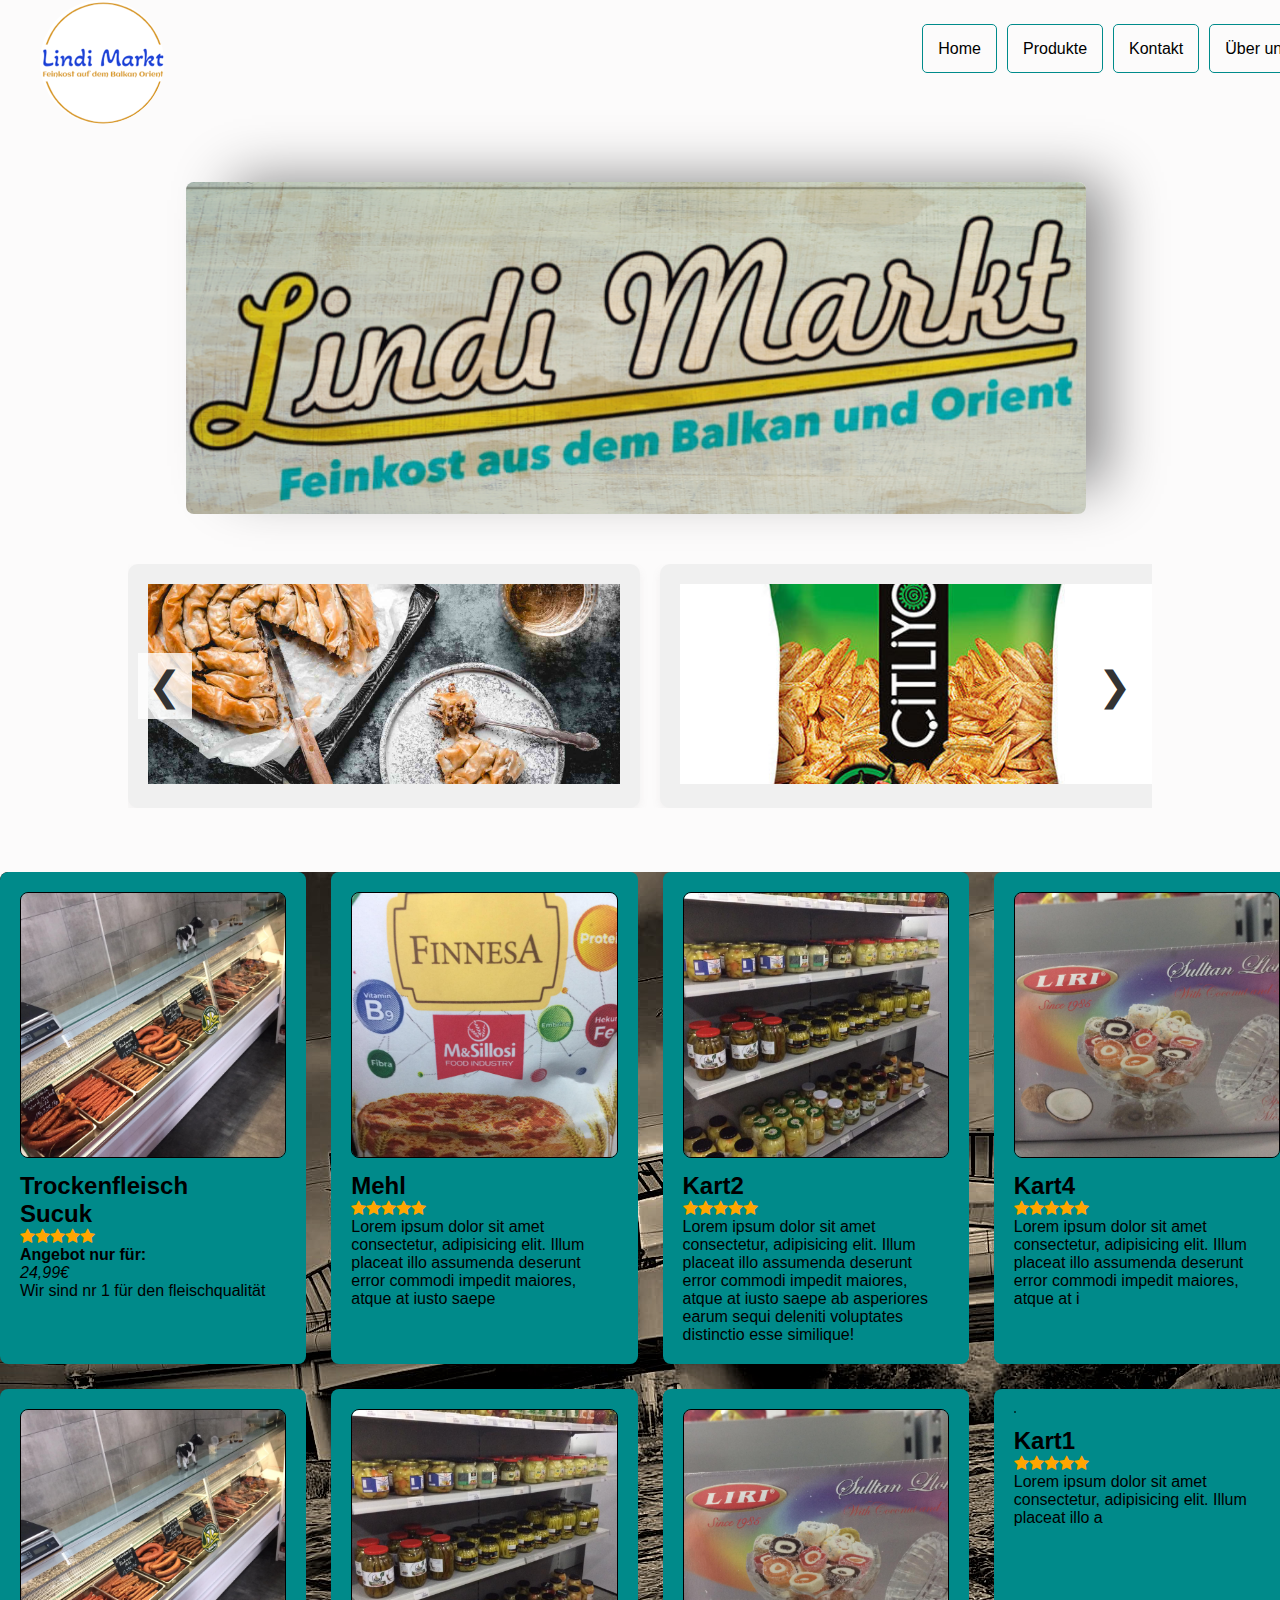
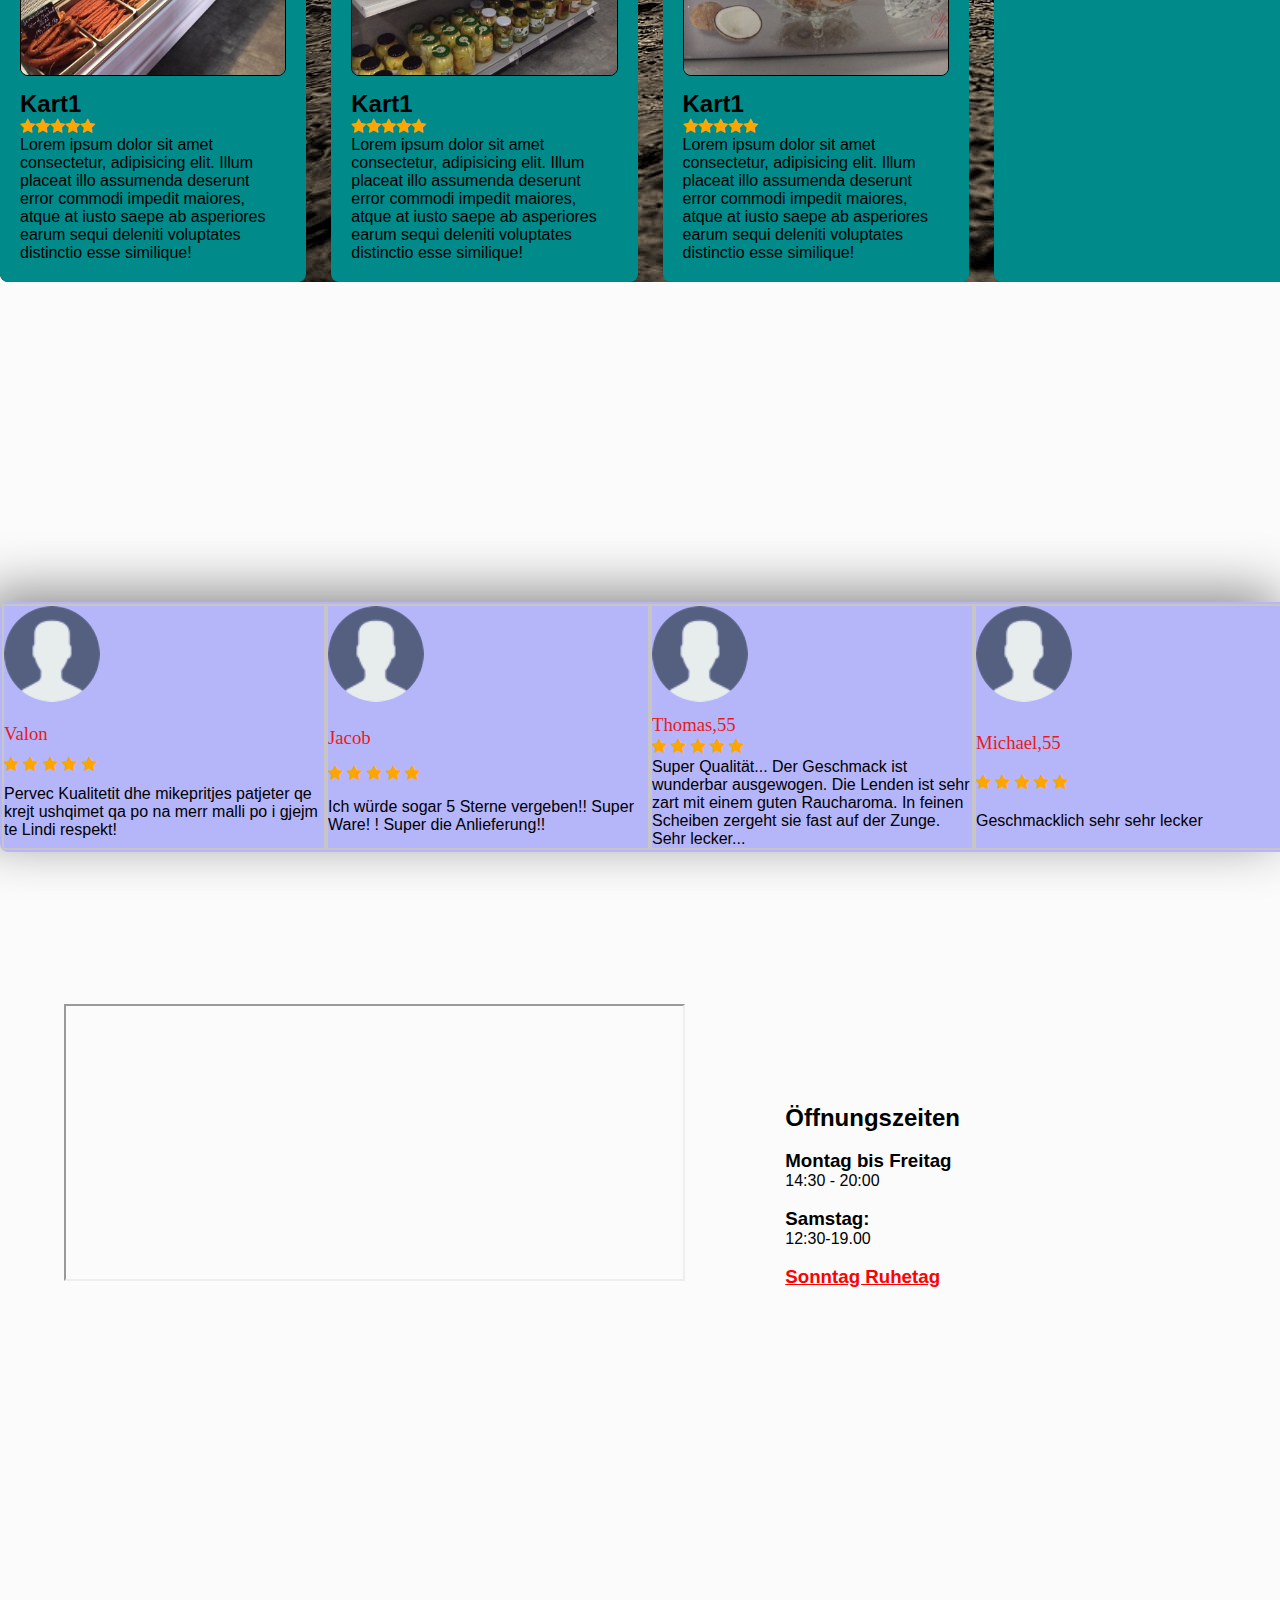
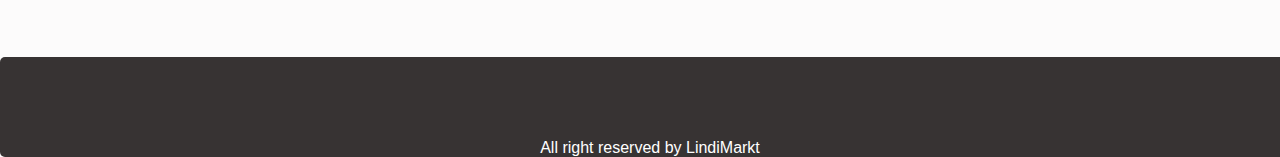
==== index.html @ 15456118 "desktop adjusted" ====
<!DOCTYPE html>
<html lang="en">
<head>
    <meta charset="UTF-8">
    <meta http-equiv="X-UA-Compatible" content="IE=edge">
    <meta name="viewport" content="width=device-width, initial-scale=1.0">
    <title>L Markt</title>
    <link rel="stylesheet" href="styles.css">
    <link rel="stylesheet" href="https://cdnjs.cloudflare.com/ajax/libs/font-awesome/6.5.1/css/all.min.css" integrity="sha512-DTOQO9RWCH3ppGqcWaEA1BIZOC6xxalwEsw9c2QQeAIftl+Vegovlnee1c9QX4TctnWMn13TZye+giMm8e2LwA==" crossorigin="anonymous" referrerpolicy="no-referrer" />
    <link rel="stylesheet" href="https://cdnjs.cloudflare.com/ajax/libs/font-awesome/4.7.0/css/font-awesome.min.css">
</head>

<body>

<header>

     <script src="https://unpkg.com/scrollreveal@4"></script>
    <script>
      window.sr = ScrollReveal({
        distance: '50px',
        duration: 3000,
        easing: 'ease',
        mobile: true,
        reset: true,
        viewFactor: 0.4,
      });
    </script>
    
    <header>
    
    <div class="header">
   
        <div class="logo">
    <img src="img/lm.png" alt="" >
   </div>
 
<!--    <div class="navbar">
   <div class="hamburger" id="hamburger">
    <i class="fa-duotone fa-solid fa-bars fa-4x"></i>
</div> -->
   <div class="maincontainer">

    <nav>
     <ul>
    <li><a href="index.html">Home</a></li>
    <li><a href="#Produkte" onclick="scroll('#Produkte')">Produkte</a></li>
    <li><a href="#Kontakt">Kontakt</a></li>
    <li><a href="#Kontakt">Über uns</a></li>
    
    </ul>
     

    </nav>
    <div class="hamburger">
    <a href="#" onclick="showSidebar()"> 
        <i class="fa-duotone fa-solid fa-bars fa-2x" style="color:#008a8a"></i>
        </a></div>

   

   
    <nav>
        <ul class="sidebar">
       <li class="hidebar"><a href="#" onclick="hideSidebar()">
        <i class="fa-solid fa-xmark"></i></a></li>
         <li><a href="index.html">Home</a></li>
       <li><a href="#Produkte" onclick="scroll('#Produkte')">Produkte</a></li>
       <li><a href="#Kontakt">Kontakt</a></li>
       <li><a href="#Kontakt">Über uns</a></li>
    
     
       </ul>
     
    </nav>
      
</header>



    <div class="banner">
        <img src="img/banner1.png" alt="">
    </div>


<section class="slider-container">
    <!-- Shigjeta për të lëvizur majtas -->
    <div class="arrow left-arrow">&#10094;</div>
    
    <div class="card3-wrapper">

        <div class="cards3">

        <div class="card3">
            <img src="img/burek.png" alt="Image 1">
            <div class="description">
                <p>BUREK JEDEN SAMSTAG!</p>
                <p> Jeden <span style="color: red; font-size: larger;"> SAMSTAG </span>wir bringen Ihnen  frischen burek von der Balkan Bäckerei</p>
            </div>
        </div>
        <div class="card3">
            <img src="img/fara.png" alt="Image 2">
            <div class="description">
                <p> <span style="color: rgb(248, 252, 248);background-color: rgb(10, 9, 9); font-weight: 500; font-family: 'Segoe UI', Tahoma, Geneva, Verdana, sans-serif;">CILITY</span> Sonnenblumenkerne</p>
            </div>
        </div>
        <div class="card3">
            <img src="img/qebap.png" alt="Image 3">
            <div class="description">
                <p>Kebab/pleskavica</p>
            </div>
        </div>
        <div class="card3">
            <img src="img/somborka.png" alt="Image 4">
            <div class="description">
                <p>Paprika-Somborka</p>
            </div>
        </div>
        <div class="card3">
            <img src="img/trilece.png" alt="Image 5">
            <div class="description">
                <p>Kuchen,Trelece</p>
            </div>
        </div>
        <div class="card3">
            <img src="img/qebap.png" alt="Image 6">
            <div class="description">
                <p>Test</p>
              </div>
            </div>
        </div>
       <!--  <div class="card">
            <img src="https://via.placeholder.com/300x200" alt="Image 7">
            <div class="description">
                <p>Card 7 Description</p>
            </div> -->
        </div>
    </div>

    <!-- Shigjeta për të lëvizur djathtas -->
    <div class="arrow right-arrow">&#10095;</div>
</section>


<a href="#" id="scrollUp" onclick="scrollToTop()">
<i class="fas fa-arrow-alt-circle-up fa-flip-horizontal fa-3x" style="color: #74C0FC;"></i>
</a>
    
    <div id="Produkte">

        <div class="container">
            <div class="grid">
                <div class="card">
                    <img src="img/img5.png" alt=>
                    <h2>Trockenfleisch <br> Sucuk</h2>
                    <span class="fa fa-star checked"></span><span class="fa fa-star checked"></span><span class="fa fa-star checked"></span><span class="fa fa-star checked"></span><span class="fa fa-star checked"></span>
                    <p><b>Angebot nur für:</b></p>
                    <p><i>24,99€</i></p>

                    <p>Wir sind nr 1 für den fleischqualität
                    </p>
               </div>
        <div class="card">
                    <img src="img/img3.png" alt="">
                    <h2>Mehl</h2>
                    <span class="fa fa-star checked"></span><span class="fa fa-star checked"></span><span class="fa fa-star checked"></span><span class="fa fa-star checked"></span><span class="fa fa-star checked"></span> 
                    <p>Lorem ipsum dolor sit amet consectetur, adipisicing elit. Illum placeat illo assumenda deserunt error commodi impedit maiores, atque at iusto saepe </p>
                </div>
        <div class="card">
                    <img src="img/img2.png" alt="">
                    <h2>Kart2</h2>
                    <span class="fa fa-star checked"></span><span class="fa fa-star checked"></span><span class="fa fa-star checked"></span><span class="fa fa-star checked"></span><span class="fa fa-star checked"></span>
                    <p>Lorem ipsum dolor sit amet consectetur, adipisicing elit. Illum placeat illo assumenda deserunt error commodi impedit maiores, atque at iusto saepe ab asperiores earum sequi deleniti voluptates distinctio esse similique!</p>
                </div>
            
        <div class="card">
                    <img src="img/img4.png" alt="">
                    <h2>Kart4</h2>
                    <span class="fa fa-star checked"></span><span class="fa fa-star checked"></span><span class="fa fa-star checked"></span><span class="fa fa-star checked"></span><span class="fa fa-star checked"></span>
                    <p>Lorem ipsum dolor sit amet consectetur, adipisicing elit. Illum placeat illo assumenda deserunt error commodi impedit maiores, atque at i</p>
                </div>
        <div class="card">
                    <img src="img/img5.png" alt="">
                    <h2>Kart1</h2>
                     <span class="fa fa-star checked"></span><span class="fa fa-star checked"></span><span class="fa fa-star checked"></span><span class="fa fa-star checked"></span><span class="fa fa-star checked"></span>
                    <p>Lorem ipsum dolor sit amet consectetur, adipisicing elit. Illum placeat illo assumenda deserunt error commodi impedit maiores, atque at iusto saepe ab asperiores earum sequi deleniti voluptates distinctio esse similique!</p>
                </div>
        <div class="card">
                <img src="img/img2.png" alt="">
                <h2>Kart1</h2>
                <span class="fa fa-star checked"></span><span class="fa fa-star checked"></span><span class="fa fa-star checked"></span><span class="fa fa-star checked"></span><span class="fa fa-star checked"></span>
                <p>Lorem ipsum dolor sit amet consectetur, adipisicing elit. Illum placeat illo assumenda deserunt error commodi impedit maiores, atque at iusto saepe ab asperiores earum sequi deleniti voluptates distinctio esse similique!</p>
            </div>
            <div class="card">
                <img src="img/img4.png" alt="">
                <h2>Kart1</h2>
                <span class="fa fa-star checked"></span><span class="fa fa-star checked"></span><span class="fa fa-star checked"></span><span class="fa fa-star checked"></span><span class="fa fa-star checked"></span>
                <p>Lorem ipsum dolor sit amet consectetur, adipisicing elit. Illum placeat illo assumenda deserunt error commodi impedit maiores, atque at iusto saepe ab asperiores earum sequi deleniti voluptates distinctio esse similique!</p>
            </div>
            <div class="card">
                <img src="img/img1.png" alt="">
                <h2>Kart1</h2>
                <span class="fa fa-star checked"></span><span class="fa fa-star checked"></span><span class="fa fa-star checked"></span><span class="fa fa-star checked"></span><span class="fa fa-star checked"></span>
                <p>Lorem ipsum dolor sit amet consectetur, adipisicing elit. Illum placeat illo a</p>
            </div>

        </div></div></div>






<div class="main">

    
</div>


    
<section>
<div class="kunden">
    <div class="card2">

        <img src="img/user.png" alt="">
        <h3>Valon</h3>
        <p><span class="fa fa-star checked"></span> <span class="fa fa-star checked"></span> <span class="fa fa-star checked"></span> <span class="fa fa-star checked"></span> <span class="fa fa-star checked"></span></p>
        <p>Pervec Kualitetit dhe mikepritjes patjeter qe krejt ushqimet qa po na merr malli po i gjejm te Lindi respekt!</p> 
        </div>
        
        <div class="card2">
            <img src="img/user.png" alt="">
            <h3>Jacob</h3>
            <p><span class="fa fa-star checked"></span> <span class="fa fa-star checked"></span> <span class="fa fa-star checked"></span> <span class="fa fa-star checked"> <span class="fa fa-star checked"></span></p>
            <p>Ich würde sogar 5 Sterne vergeben!!
                Super Ware! !
                Super die Anlieferung!!</p>
        </div>
        <div class="card2">
            <img src="img/user.png" alt="">
            <h3>Thomas,55</h3>
            <p><span class="fa fa-star checked"></span> <span class="fa fa-star checked"></span> <span class="fa fa-star checked"></span> <span class="fa fa-star checked"> <span class="fa fa-star checked"></span></p>
            <p>Super Qualität... Der Geschmack ist wunderbar ausgewogen. Die Lenden ist sehr zart mit einem guten Raucharoma. In feinen Scheiben zergeht sie fast auf der Zunge. Sehr lecker...</p>
        </div>
        <div class="card2">
            
            <img src="img/user.png"alt="">
            <h3>Michael,55</h3>
            <p><span class="fa fa-star checked"></span> <span class="fa fa-star checked"></span> <span class="fa fa-star checked"></span> <span class="fa fa-star checked"> <span class="fa fa-star checked"></span></p>
          
            <p>Geschmacklich sehr sehr lecker</p>
        </div>
    </div>
</div>
    
</section>

<div id="Kontakt">
    <div class="über_uns">
       
        <div class="iframe"><iframe src="https://www.google.com/maps/embed?pb=!1m18!1m12!1m3!1d2498.2550576685007!2d7.868740876125897!3d51.23279737175213!2m3!1f0!2f0!3f0!3m2!1i1024!2i768!4f13.1!3m3!1m2!1s0x47b95122e5aa38db%3A0xdad2295b1134eec2!2sLindi%20Markt!5e0!3m2!1sen!2sde!4v1712373771066!5m2!1sen!2sde" style="display: flex; width: 100%; height:85%;" allowfullscreen="" loading="lazy" referrerpolicy="no-referrer-when-downgrade"></iframe></div>
        <div class="scheme">
            <h2>Öffnungszeiten</h2> <br>
            <p><h3>Montag bis Freitag</h3></p>
            <p>14:30 - 20:00</p><br>
            <h3>Samstag:</h3>
            <p>12:30-19.00</p><br>
            <span><h3><u> Sonntag Ruhetag</u></h3></span><br>
            
       
    </div>
    </div></div>
    
    
    <div class="tel">
        <a href="tel:023491 9144810"><i class="fa-solid fa-phone" style="color:green" ></i>  </a> 
        <a href="https://www.facebook.com/schemi.tahiri"><i class="fa-brands fa-facebook" style="color: blue;"></i></a>
        <a href="https://www.instagram.com/lindi_markt_?igsh=MXYxYXJ2ZjYzN2d6dA=="> <i class="fab fa-instagram-square" style="color: #B197FC;"></i></a>
        <a href="https://www.tiktok.com/@lindimarktplettenberg"> <i class="fa-brands fa-tiktok"></i> </a>
    </div>



    

    <div class="list">
    All right reserved by LindiMarkt 
</div>

</div>
</body>

<footer>

    <script src="apps.js"></script>

    <script src="https://ajax.googleapis.com/ajax/libs/jquery/3.5.1/jquery.min.js"></script>
<script>
  sr.reveal('.card',{
    origin: 'top',
});
  
/*     sr.reveal('.über_uns',{
    origin: 'easy-in',
}); */
  
      sr.reveal('.card2',{
    origin: 'right',
    
});
sr.reveal('.scheme',{
    origin: 'left',
    
});


</script>

   
</footer>
</html>
---- styles.css ----
*{
        margin: 0px;
        padding: 0px;
        box-sizing: border-box;
        font-family: 'Gill Sans', 'Gill Sans MT', Calibri, 'Trebuchet MS', sans-serif;
    }
    
 :root{
--primary-color:#008a8a;


 }

    body{
    max-width: 1300px;
    background-color: rgb(252, 251, 251);
    align-items: center;
    justify-content: center;
    margin: 0 auto;


    }
    .maincontainer {
    
            max-width: 1300px; /* Kjo kufizon gjerësinë maksimale në ekrane të mëdha */
            margin: 0 auto; /* Kjo e qendron përmbajtjen në qendër */
            padding: 0 20px; /* Shton pak hapësirë anash për estetikë */
          
          
    }

    .header{
        display:flex;
        width: 100%;
       
        
        
    }
    .logo{
       display: flex;
        width: 150%;
    padding: 0,10px;
        margin-left: 40px;
    }  

    

    .nav{
    display:flex;   
        
    width: 100%;
    float: right;
    list-style: none; 
    justify-content: space-around;
    align-items: center; 
    margin-top: 10%;
    font-weight: 300;
    margin-bottom: 5%;
      
    }
    
   .hamburger{
        display: none   ;
    } 
    
    
    nav a{
        text-decoration: none;
        border: 1px solid darkcyan;
        border-radius: 5px;
    box-shadow: 20%;
    color: Black;
    font-family: 'Trebuchet MS', 'Lucida Sans Unicode', 'Lucida Grande', 'Lucida Sans', Arial, sans-serif;
    padding: 15px;
    margin:5px;
    gap: 2%;
    cursor: pointer;
    }
    nav a:hover{
    font-size: 400;
    color: rgb(253, 249, 249);
    background-color: cadetblue;
    box-shadow: 0 4px 6px 0 rgba(0,0,0,.9);
    transition: ease-in-out all .4s;
    }

    nav ul {
        list-style: none;
        display: flex;
        width: 120%;
        padding-top: 40px;
       
    }   


    .sidebar{
        position: fixed;
        top: 0;
        right: 0;
        height: 100%;
        width: 20%;
        z-index: 999px;
        background-color: rgb(113, 106, 106);
        backdrop-filter: blur( 50px);
        box-shadow:-10 0 10px rgba(0, 0, 0, 0.2);
        display: none;
        flex-direction: column;
        align-items: flex-start;
        justify-content: flex-start;
        gap: 3%;

       
        
    }
    .sidebar a{
        display:flex;
        width: 100%;
        flex-direction: column;
        border: 0px;
        border-bottom: 1px solid rgb(0, 138, 138);
       
     
       
    }
 
 
    .banner{
    
            animation: fadeInAnimation ease-in-out 5s;
            animation-iteration-count: 1;
            animation-fill-mode: forwards;
            align-items: center;
            justify-content: center;
            margin: 50 auto;
            margin-left: 10%;
    }
    @keyframes fadeInAnimation {
        0% {
            opacity: 0;
        }
        80% {
            opacity: 1;
        }
    }
    .banner img{
        
        width: 900px;
        display: flex;
        align-items: center;
    
        border-radius: 8px;
        margin-top: 5%;
        margin-left: 5%;
        box-sizing: border-box;
        border-width: 1300px;
        height: auto;
        -webkit-box-shadow: 33px -15px 54px -14px rgba(0,0,0,0.47);
        -moz-box-shadow: 33px -15px 54px -14px rgba(0,0,0,0.47);
        box-shadow: 33px -15px 54px -14px rgba(0,0,0,0.47);
    }
    






  
    
    .slider-container {
        position: relative;
        width: 80%;
        margin: 50px auto;
        overflow: hidden;
    }
    
    .card3-wrapper {
        width: 100%;
        overflow: hidden;
    }
    
    .cards3 {
        display: flex;
        transition: transform 0.3s ease-in-out;
    }
    
    .card3 {
        position: relative;
        min-width: 50%; /* 2 karta për rresht */
        margin-right: 20px;
        background-color: #f0f0f0;
        padding: 20px;
        text-align: center;
        border-radius: 10px;
        box-shadow: 0 4px 8px rgba(144, 141, 141, 0.1);
    }
    .card3 img {width: 100%; /* Imazhi mbulon plotësisht gjerësinë e kartës */
        height: 200px; /* Lartësi fikse për imazhin */
        object-fit: cover;

    }
    .arrow {
        position: absolute;
        top: 50%;
        transform: translateY(-50%);
        font-size: 40px;
        color: #333;
        background-color: rgba(255, 255, 255, 0.8);
        padding: 10px;
        cursor: pointer;
        z-index: 1;
    }
    
    .left-arrow {
        left: 10px;
    }
    
    .right-arrow {
        right: 10px;
    }
    
    .arrow:hover {
        background-color: rgba(255, 255, 255, 1);
    }
    

    .description {
        position: absolute;
        bottom: 0;
        left: 0;
        top: 100px;
        right: 0;
        background: rgba(0, 0, 0, 0.6);
        color: white;
        padding: 10px;
        opacity: 0;
        transition: opacity 0.3s ease-in-out;
    }
    
    .card3:hover .description {
        opacity: 1;
    }

    
    
    
    
    
    
    
    /* container */









    .container{
        display:block;
        width: 1300px;
      
        padding: 0px 0px;
        justify-content: center;
        margin-top: 5%;
        background-image: url(img/mitrovica.jpg);
    box-sizing: border-box;
        overflow: hidden;
        border-radius: 8px;

    }
    #scrollUp{
        display:none;
        position: fixed;
        margin-left: 95%;
        bottom: 5%;
        z-index: 1100;
    
        
    }
    #scrollUp:hover{
        transform: scale(1.2);
        z-index: 1100;
        transition: ease-in-out all 0.3s;
       
      
        
    }

    .grid{
        width:100%;
        display: grid;
    grid-template-columns: repeat(4,4fr);
    overflow: hidden;
        align-items: center;
        justify-content: space-around;
    grid-gap: 25px;


    }
    .card{
        background-color:var(--primary-color)
        ;
        border-radius: 8px;
        padding: 20px;
        height: 100%;
    }
    .card img{
        width: 100%;
        height: auto;
        border-radius: 8px;
    
        margin-bottom: 10px;
    }
    .card img{
    border: 1px solid;

    }


    .checked{
        color: orange;
    }
    .span h2{
        padding-top: 10%;
        color: rgb(242, 170, 170);
        font-weight: 500;
        font-family: sans-serif;
    }

    .kunden{
    
        display:grid;
        grid-template-columns: repeat(4,1fr);
        width: 1300px;
        height: 0 auto;
        
        padding: 2px 2px;
        justify-content: center;
        margin-top: 25%;
        margin-bottom: 5%;
        background-color: rgba(99, 99, 249, 0.459);
        backface-visibility: visible;
        box-sizing: border-box;
        overflow: hidden;
        border-radius: 8px;
        -webkit-box-shadow: -19px -11px 55px -2px rgba(0, 0, 0, 0.144);
        -moz-box-shadow: -19px -11px 55px -2px rgba(0, 0, 0, 0.284);
        box-shadow: -19px -11px 55px -2px rgba(0,0,0,0.47);
    }


    .card2{

        width: 100%;
        height: 100%;
        display: grid;
        gap: 2px;
        overflow: hidden;
        border: 2px solid rgb(201, 197, 197) ;
        
    

    }
    .card2 h3{
        color: rgb(231, 27, 27);
        font-weight: 400;
        font-family: 'Times New Roman', Times, serif;
    }
    .card2 img{
        width: 30%;
        height: auto;
        border-radius: 50%;
        margin-bottom: 10px;

    }

    .über_uns{
        display: grid;
        grid-template-columns: repeat(2,1fr);
        width:100%;
        margin-top: 10%;
        /* background-color: rgba(0, 0, 0, 0.114); */
        gap:3%;
        justify-content: space-around;
        margin-left: 5%;
                                        

    }
    .tel{
        display: flex;
        gap: 10%;
        font-size:26px;
        justify-content: center;
        margin-top: 20%;
        margin-bottom: 5%;

    }
    .tel a{
       display: flex;
        text-decoration: none;
        font-family: sans-serif;
        color: black;
        transition: ease-in;
    }
    .tel a:hover{
        transition: ease-in-out all .4s;
    
        border-radius: 20%;
        color: rgb(248, 116, 116);
        transform: scale(2);
    }
    .iframe{
        display: flex;
        width:500px;
        align-items:center;
        justify-content: center;
      
    margin: 0;
    padding: auto;

    }
    .scheme{
        width: 100%;
        padding-top: 20%;
        margin-left: 10%;
    }
    .scheme span{
        color: red;
    }



    #footes{
       
        width: 1300px;
        padding-top: 5%;
     margin: 0 auto;
    }

    .list{
        display:flex;
        height: 100px;
        justify-content:center;
        align-items: end;
        padding-top: 5%;    
        width:1300px;
       
        list-style: none;
        font-family: sans-serif;
        background-color: rgb(55, 51, 51);
        color: white;
        border-radius: 5px;
    }






    @media screen and (max-width:575px) {
        
    body{
        width: 100%;

    }

.grid{
    width: 100%;
    display: grid;
    grid-template-columns:repeat(2,2fr);
    gap: 2px;
   
    
    
}

    .header{
        display: flex;
        justify-content:space-around;
        margin-bottom: 5em; 
       
    }

    .logo img{
        width: 20%;
        position: relative;

    }#
    .banner{
        margin: ;
    }
    
    .banner img{
    
                  width: 80%;
                position: relative;
                padding: 0px;
              
                justify-content: center;
                align-items: center;
                margin-bottom: 20%;
        
    }
.hamburger {
          display:flex;
          align-items:flex-start;
          justify-content: center;
          margin: 0 auto;
          cursor: pointer;
           z-index: 1100;
           padding-right: 5%;
           padding-top: 3%;
          color: var(--primary-color);
}


nav ul {
    display: none;
}
#scrollUp{
    display:none;
    position: fixed;
    margin-left: 85%;
    bottom: 5%;

    
}
#scrollUp:hover{
    transform: scale(1.2);
    z-index: 1100;
    transition: ease-in-out all 0.3s;
   
  
    
}

.sidebar {
    display: none;
    flex-direction: column;
    position: fixed;
    top: 0;
    right: 0;
    width: 80%;
    height: 100vh;
    background-color: rgb(255, 255, 255);
    z-index: 1100;
    box-shadow: -2px 0 5px rgba(0, 0, 0, 0.5);

}

 
   
.container{
    width: 100%;
  

}
    
    
 #Produkte{
    width: 100%;
    display: grid;
    grid-template-columns: 1fr;
    height:auto;
  overflow: hidden;
  float: right;
  margin-left: 0;
    
 }
    
    .grid{
        width: 100%;
        justify-content: center;
        margin-left: 1%;
        margin-right: 1%;
    }
  
  
    .card{

        width: 97%; 
       
    }
    .card-text {
        display: -webkit-box;
        -webkit-box-orient: vertical;
        -webkit-line-clamp: 3; /* Kufizon në 3 rreshta */
        overflow: hidden;
        text-overflow: ellipsis;
      }

      .card img{
        width: 100%;
        height: auto;
      }


    .main{
        display: flex;
        width: 100%;

    }

    #Kontakt{
        width: 100%;
        display: flex;
        justify-content: center;
        align-items: center;
      

    }
    .über_uns{
       width: 80%;
        display:grid;
        grid-template-columns: repeat(1,1fr);
        margin: 0;
    

    }
    .tel{
        display: flex;
        font-size:30px;
        gap: 10%;
        margin-top:8%;
        margin-bottom: 10%;
        align-items: center;
        justify-content: center;
        padding: 0;
    }
    .tel a:hover{
        transform: scale(2);
    }
   
    .kunden{
        width: 100%;
        background-image:url(img/mitrovica.jpg);
        margin-bottom: 20%;
        border-radius: 0%;
        gap: 3%;
        display: grid;
        grid-template-columns: repeat(2,1fr);
        gap: 10px;
     overflow: hidden;
     margin-left: 0;

     
    }
 

    .card2{
        margin-top: 5%;
        background-color:white;
        backface-visibility: visible;
        box-sizing: border-box;
        overflow: hidden;
        border-radius: 8px;
        -webkit-box-shadow: -19px -11px 55px -2px rgba(0, 0, 0, 0.144);
        -moz-box-shadow: -19px -11px 55px -2px rgba(0, 0, 0, 0.284);
        box-shadow: -19px -11px 55px -2px rgba(0,0,0,0.47);
   

        
       
    }
   
    .card2 p{
        display: -webkit-box;
        -webkit-line-clamp: 3; /* Kufizon në 3 rreshta */
        -webkit-box-orient: vertical;
        overflow: hidden;
        text-overflow: ellipsis; /* Shton tre pika për tekstin e fshehur */
        line-height: 1.5em; /* Lartësia e rreshtit */
        height: 4.5em; /* Përputhet me numrin e rreshtave dhe lartësinë */
      }
    
      .card3 {
        min-width: 100%; /* 1 kartë për rresht në ekran të vogël */
        margin-right: 10px;
    }
}

.iframe{
    display: flex;
    width: 100%;
    height: auto;
    justify-content: center;
    align-items: center;
    height: 0 auto;
    margin-right: 5%;

}
.scheme{
    width: 100%;
    display: inline;
 justify-content: center;
 align-items: center;
 margin:50 auto;
}
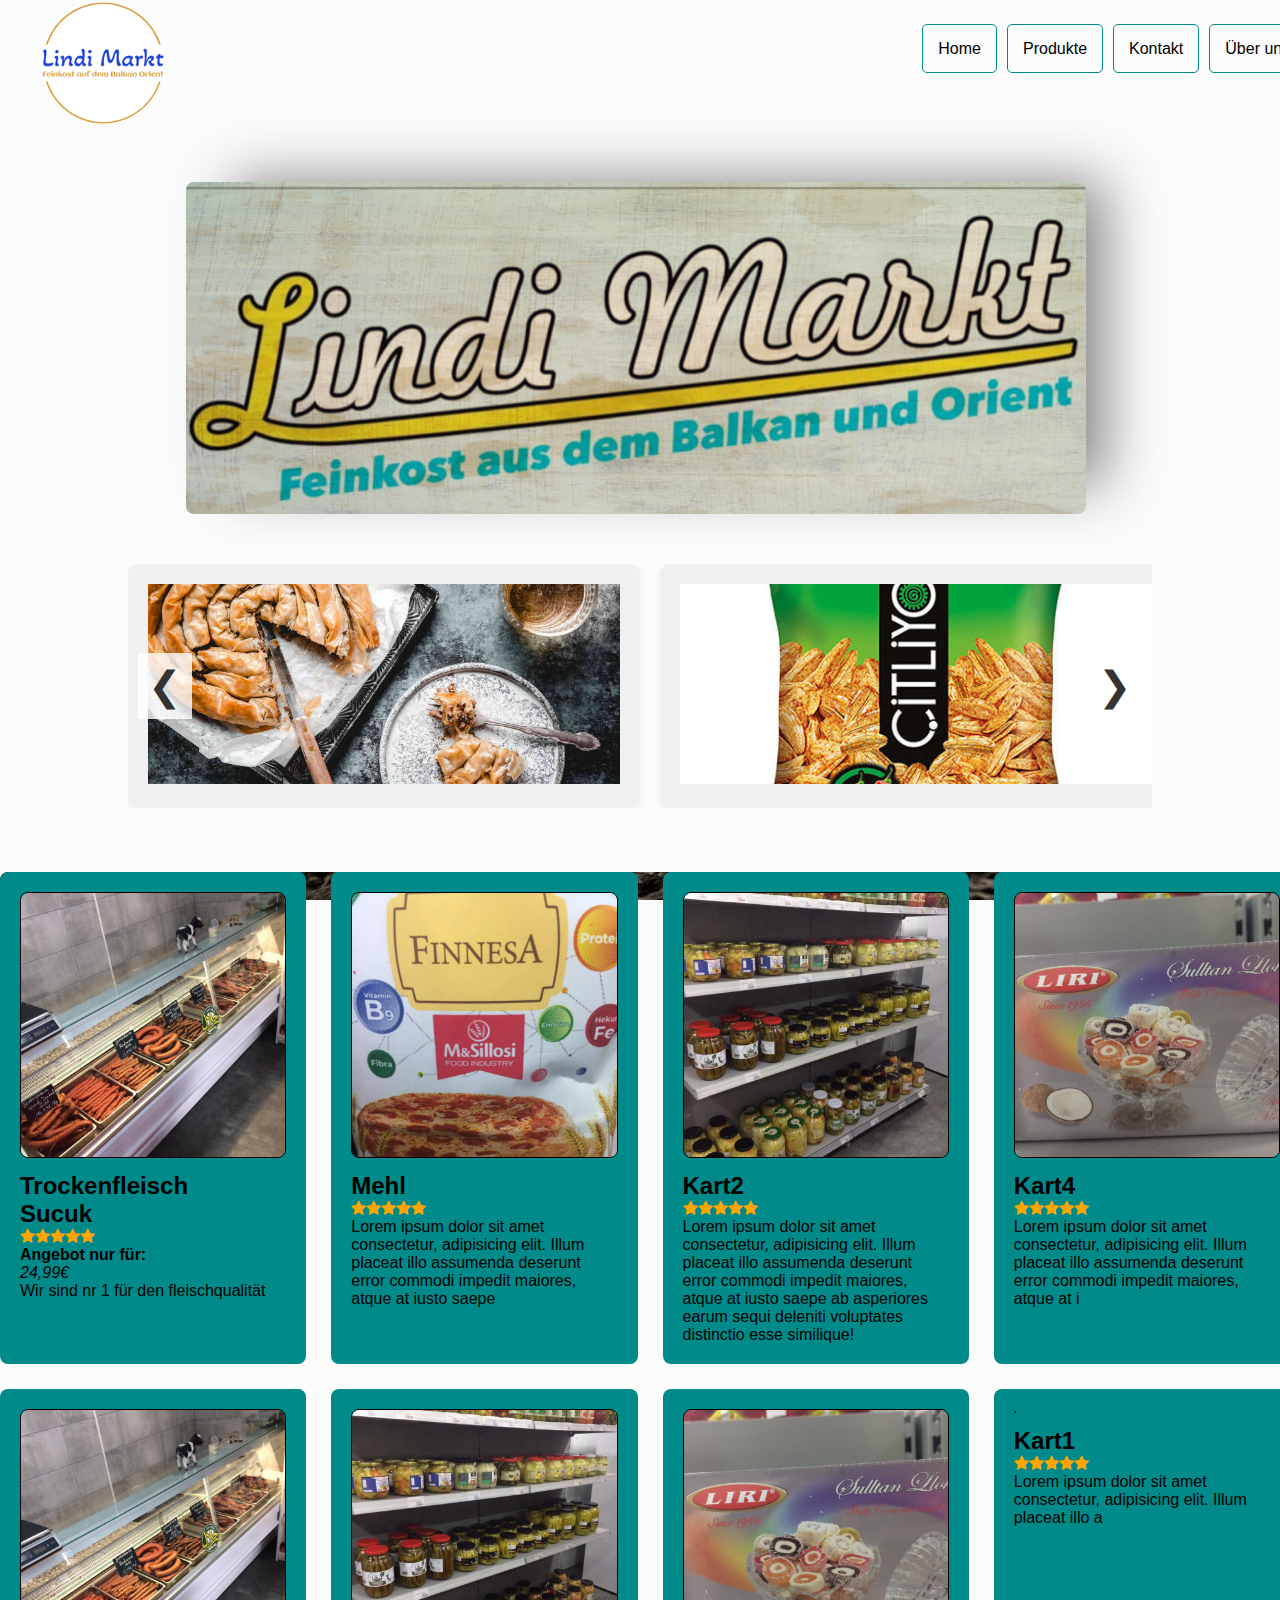
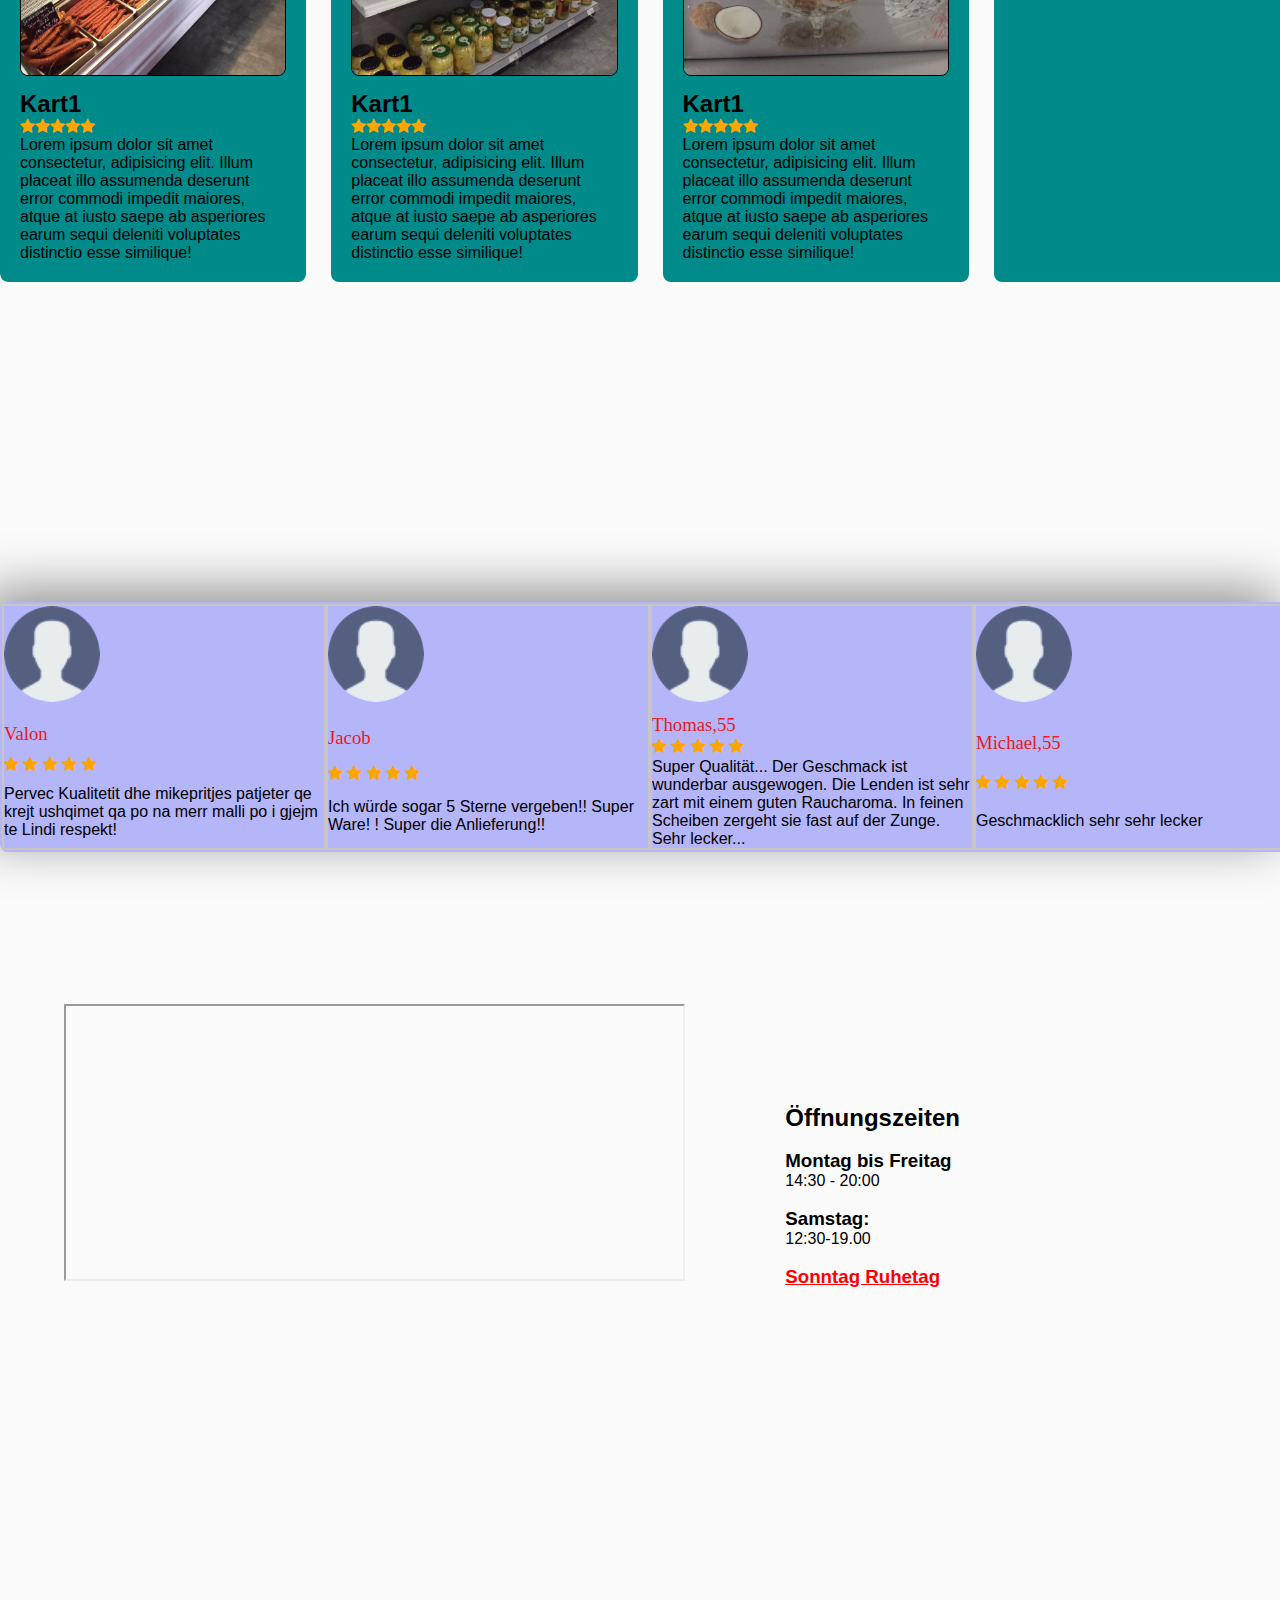
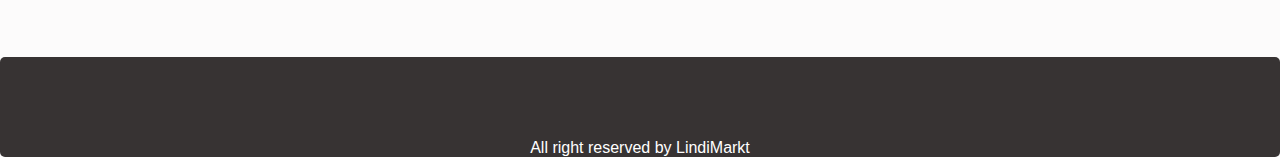
==== commit 1a953a4f: "backround-attachmed fixed" ====
--- a/index.html
+++ b/index.html
@@ -128,7 +128,7 @@
               </div>
             </div>
         </div>
-       <!--  <div class="card">
+       <!--  <div class="card3">
             <img src="https://via.placeholder.com/300x200" alt="Image 7">
             <div class="description">
                 <p>Card 7 Description</p>
@@ -136,7 +136,7 @@
         </div>
     </div>
 
-    <!-- Shigjeta për të lëvizur djathtas -->
+
     <div class="arrow right-arrow">&#10095;</div>
 </section>
 
--- a/styles.css
+++ b/styles.css
@@ -261,7 +261,7 @@
     .container{
         display:block;
         width: 1300px;
-      
+      background-attachment: fixed;
         padding: 0px 0px;
         justify-content: center;
         margin-top: 5%;
@@ -699,12 +699,14 @@
  align-items: center;
  margin:50 auto;
 }
-
-
-
-
-
-
-
-
-
+.list{
+    width: 100%;
+}
+
+
+
+
+
+
+
+
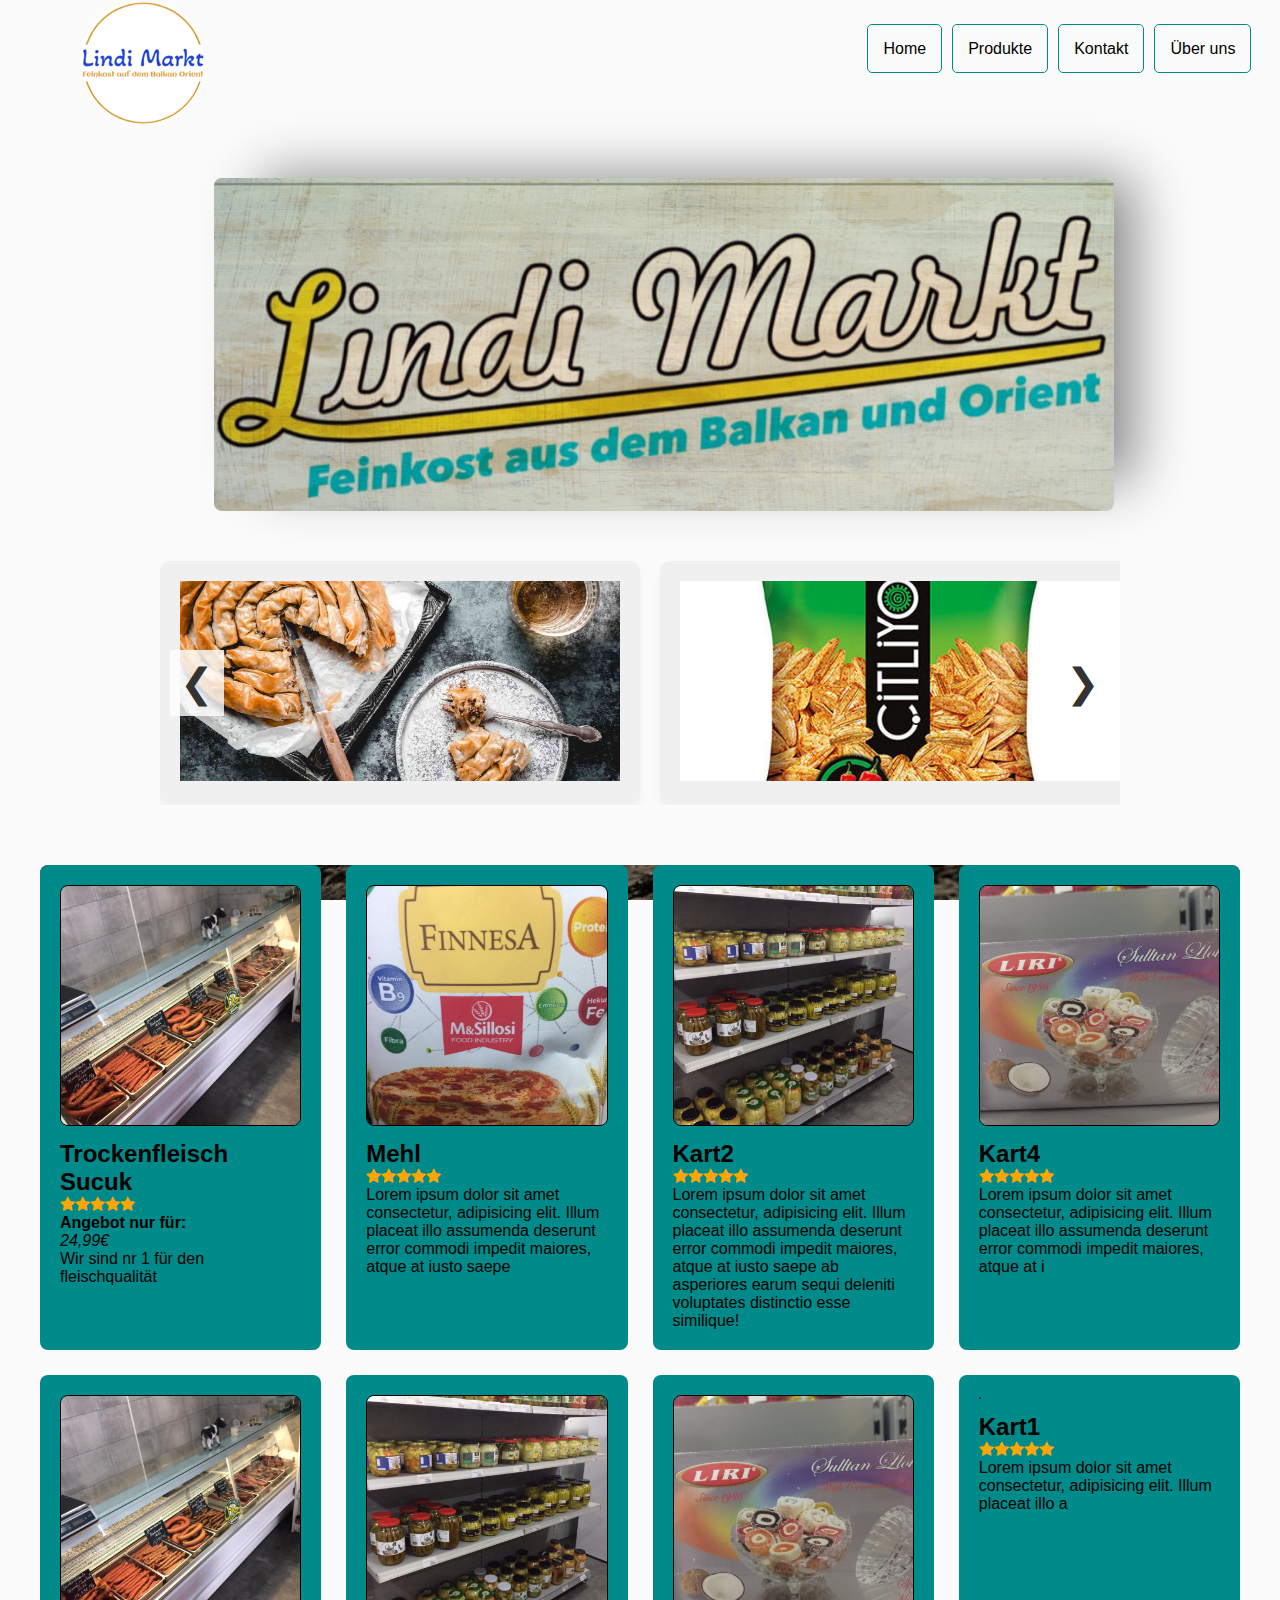
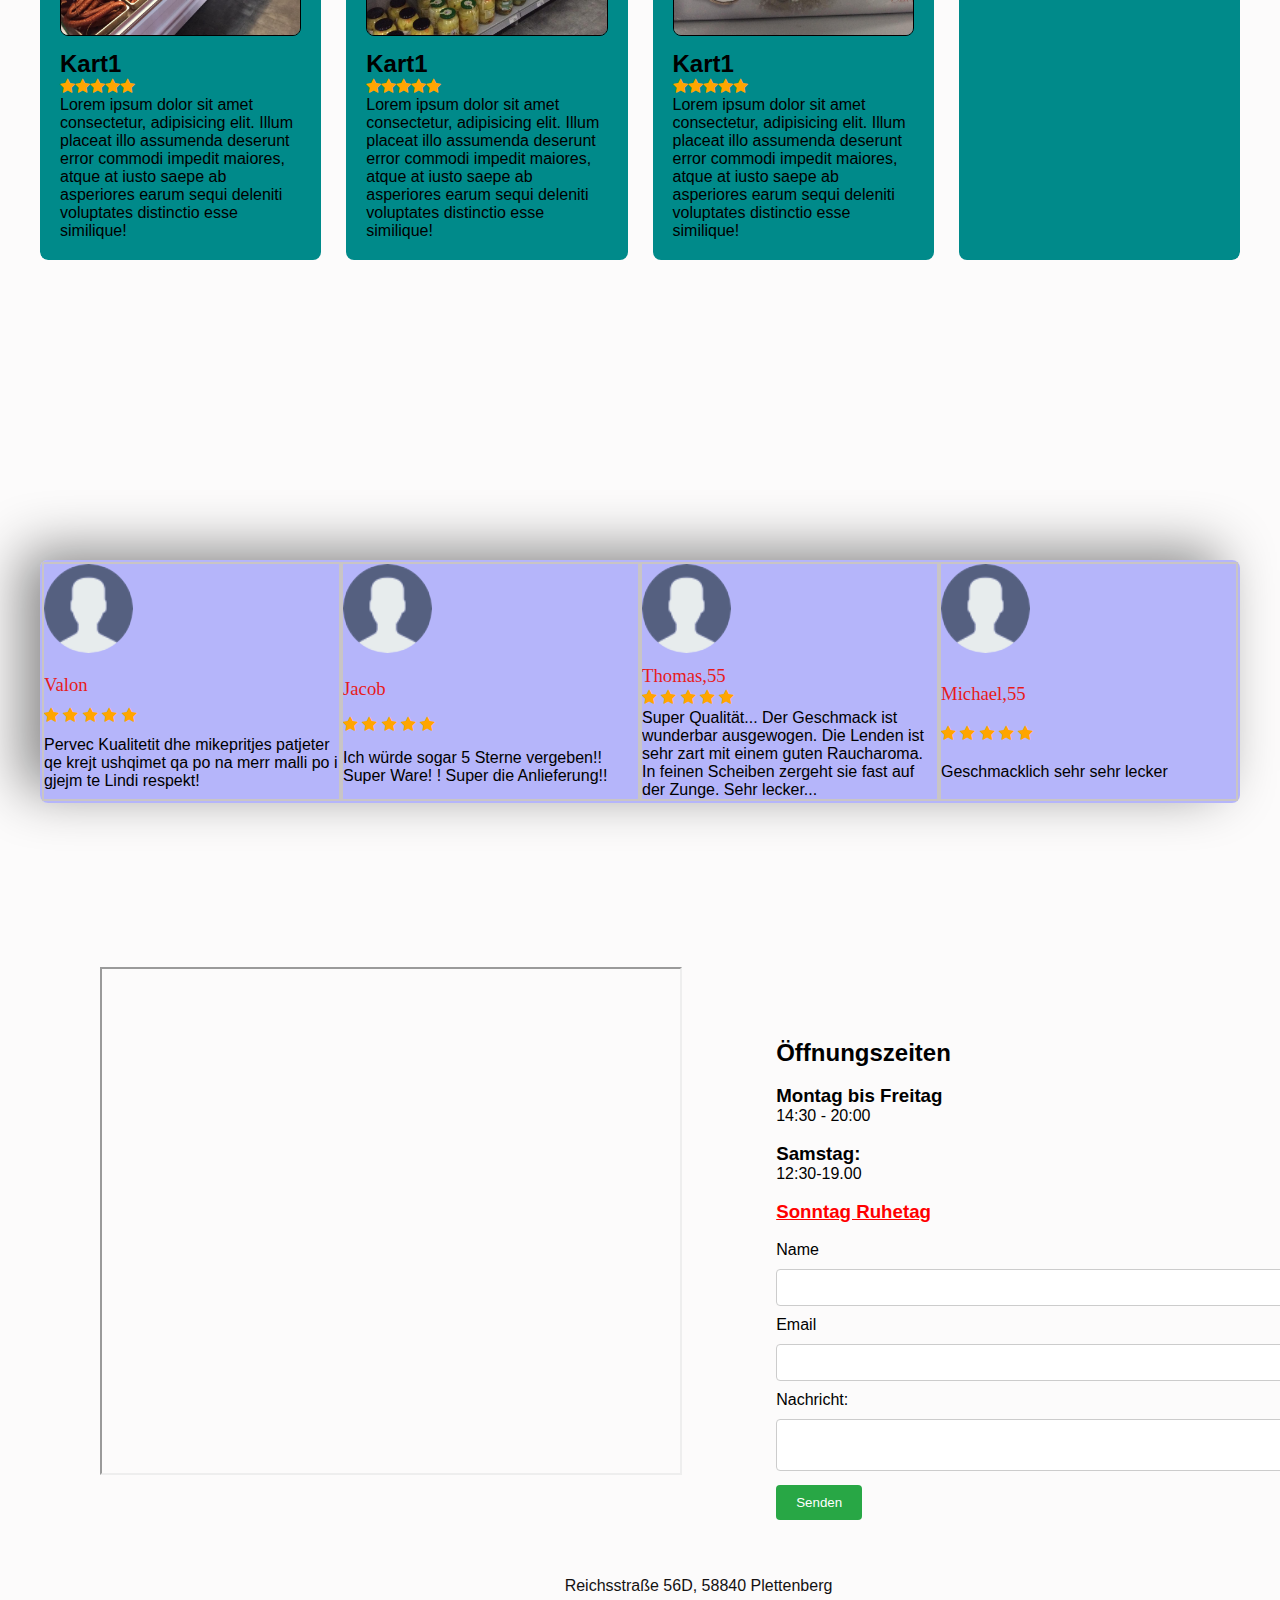
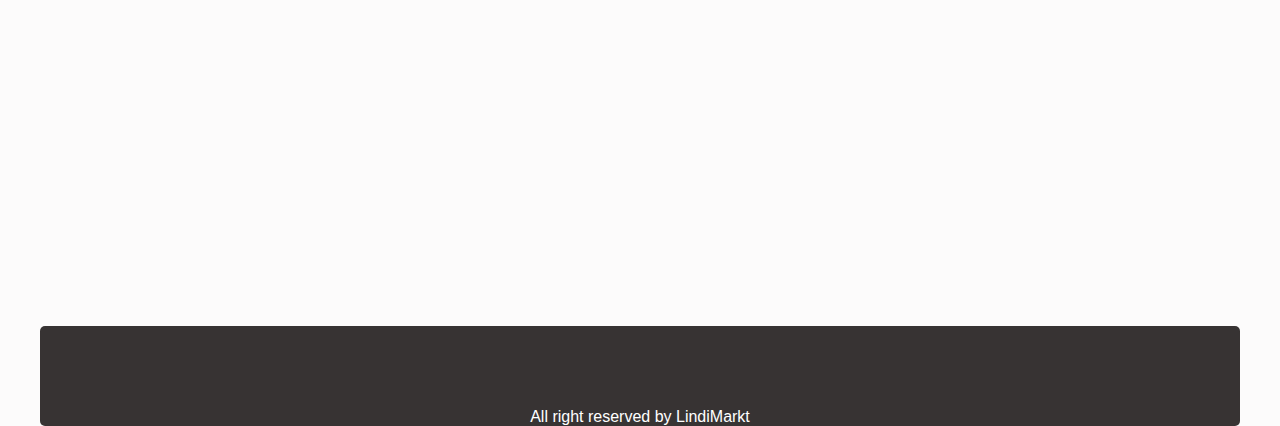
==== commit d5b8a923: "kontakt forme" ====
--- a/index.html
+++ b/index.html
@@ -6,13 +6,28 @@
     <meta name="viewport" content="width=device-width, initial-scale=1.0">
     <title>L Markt</title>
     <link rel="stylesheet" href="styles.css">
+    <script type="text/javascript"
+    src="https://cdn.jsdelivr.net/npm/@emailjs/browser@4/dist/email.min.js">
+</script>
+ 
+<script type="text/javascript">
+    (function(){
+      emailjs.init({
+        publicKey: "qCUSv93qUl63Ly03E",
+      });
+    })();
+    </script>
+
+
     <link rel="stylesheet" href="https://cdnjs.cloudflare.com/ajax/libs/font-awesome/6.5.1/css/all.min.css" integrity="sha512-DTOQO9RWCH3ppGqcWaEA1BIZOC6xxalwEsw9c2QQeAIftl+Vegovlnee1c9QX4TctnWMn13TZye+giMm8e2LwA==" crossorigin="anonymous" referrerpolicy="no-referrer" />
     <link rel="stylesheet" href="https://cdnjs.cloudflare.com/ajax/libs/font-awesome/4.7.0/css/font-awesome.min.css">
+    
 </head>
 
 <body>
 
 <header>
+   
 
      <script src="https://unpkg.com/scrollreveal@4"></script>
     <script>
@@ -210,10 +225,8 @@
 
 
 
-<div class="main">
-
-    
-</div>
+
+    
 
 
     
@@ -256,6 +269,7 @@
 
 <div id="Kontakt">
     <div class="über_uns">
+        
        
         <div class="iframe"><iframe src="https://www.google.com/maps/embed?pb=!1m18!1m12!1m3!1d2498.2550576685007!2d7.868740876125897!3d51.23279737175213!2m3!1f0!2f0!3f0!3m2!1i1024!2i768!4f13.1!3m3!1m2!1s0x47b95122e5aa38db%3A0xdad2295b1134eec2!2sLindi%20Markt!5e0!3m2!1sen!2sde!4v1712373771066!5m2!1sen!2sde" style="display: flex; width: 100%; height:85%;" allowfullscreen="" loading="lazy" referrerpolicy="no-referrer-when-downgrade"></iframe></div>
         <div class="scheme">
@@ -266,10 +280,28 @@
             <p>12:30-19.00</p><br>
             <span><h3><u> Sonntag Ruhetag</u></h3></span><br>
             
-       
-    </div>
-    </div></div>
-    
+            <form onsubmit="SendMail(); return false;">
+                <label for="full_name">Name</label>
+                <input type="text" id="full_name" name="full_name" required>
+              
+                <label for="email_id">Email</label>
+                <input type="email" id="email_id" name="email_id" required>
+              
+                <label for="message">Nachricht:</label>
+                <textarea id="message" name="message" required></textarea>
+              
+                <button type="submit">Senden</button>
+              </form>
+            
+    </div>
+   
+    </div>
+    
+
+    
+    </div>
+
+    <div class="lokacioni"><a href="https://www.google.com/maps/place//data=!4m2!3m1!1s0x47b95122e5aa38db:0xdad2295b1134eec2?sa=X&ved=1t:8290&ictx=111"> <span></span> Reichsstraße 56D, 58840 Plettenberg </a></div>
     
     <div class="tel">
         <a href="tel:023491 9144810"><i class="fa-solid fa-phone" style="color:green" ></i>  </a> 
@@ -279,8 +311,7 @@
     </div>
 
 
-
-    
+   
 
     <div class="list">
     All right reserved by LindiMarkt 
@@ -291,7 +322,8 @@
 
 <footer>
 
-    <script src="apps.js"></script>
+
+    <script src="apps.js"  defer></script>
 
     <script src="https://ajax.googleapis.com/ajax/libs/jquery/3.5.1/jquery.min.js"></script>
 <script>
@@ -315,6 +347,8 @@
 
 </script>
 
+
+
    
 </footer>
 </html>--- a/styles.css
+++ b/styles.css
@@ -12,7 +12,7 @@
  }
 
     body{
-    max-width: 1300px;
+    max-width: 1200px;
     background-color: rgb(252, 251, 251);
     align-items: center;
     justify-content: center;
@@ -22,7 +22,7 @@
     }
     .maincontainer {
     
-            max-width: 1300px; /* Kjo kufizon gjerësinë maksimale në ekrane të mëdha */
+            max-width: 1200px; /* Kjo kufizon gjerësinë maksimale në ekrane të mëdha */
             margin: 0 auto; /* Kjo e qendron përmbajtjen në qendër */
             padding: 0 20px; /* Shton pak hapësirë anash për estetikë */
           
@@ -38,7 +38,7 @@
     }
     .logo{
        display: flex;
-        width: 150%;
+        width: 70%;
     padding: 0,10px;
         margin-left: 40px;
     }  
@@ -152,7 +152,7 @@
         margin-top: 5%;
         margin-left: 5%;
         box-sizing: border-box;
-        border-width: 1300px;
+        border-width: 1200px;
         height: auto;
         -webkit-box-shadow: 33px -15px 54px -14px rgba(0,0,0,0.47);
         -moz-box-shadow: 33px -15px 54px -14px rgba(0,0,0,0.47);
@@ -194,7 +194,8 @@
         border-radius: 10px;
         box-shadow: 0 4px 8px rgba(144, 141, 141, 0.1);
     }
-    .card3 img {width: 100%; /* Imazhi mbulon plotësisht gjerësinë e kartës */
+    .card3 img {
+        width: 100%; /* Imazhi mbulon plotësisht gjerësinë e kartës */
         height: 200px; /* Lartësi fikse për imazhin */
         object-fit: cover;
 
@@ -260,7 +261,7 @@
 
     .container{
         display:block;
-        width: 1300px;
+        width: 1200px;
       background-attachment: fixed;
         padding: 0px 0px;
         justify-content: center;
@@ -334,7 +335,7 @@
     
         display:grid;
         grid-template-columns: repeat(4,1fr);
-        width: 1300px;
+        width: 1200px;
         height: 0 auto;
         
         padding: 2px 2px;
@@ -422,6 +423,24 @@
     padding: auto;
 
     }
+.lokacioni{
+    display: flex;
+    margin-left: 5%;
+    justify-content: center;
+ 
+}
+.lokacioni a{
+    font-family: sans-serif;
+    list-style: none;
+        font-weight: 400;
+      
+        color: rgb(20, 18, 18);
+        text-decoration: none;
+        margin-top: 5%;
+        margin-left: 5%;
+}
+
+
     .scheme{
         width: 100%;
         padding-top: 20%;
@@ -433,9 +452,49 @@
 
 
 
+
+    
+    
+    .contact-form {
+        background-color: white;
+        padding: 20px;
+        border-radius: 5px;
+        box-shadow: 0 0 10px rgba(0, 0, 0, 0.1);
+        margin-top: 15%;
+    }
+    .contact-form h2{
+        display: flex;
+        justify-content: center;
+        font-family: Arial, "Helvetica Neue", Helvetica, sans-serif;
+    }
+    
+    input, textarea {
+        width: 100%;
+        padding: 10px;
+        margin: 10px 0;
+        border: 1px solid #ccc;
+        border-radius: 4px;
+    }
+    
+    button {
+        padding: 10px 20px;
+        background-color: #28a745;
+        color: white;
+        border: none;
+        border-radius: 4px;
+        cursor: pointer;
+    }
+    
+    button:hover {
+        background-color: #218838;
+    }
+
+
+    
+
     #footes{
        
-        width: 1300px;
+        width: 1200px;
         padding-top: 5%;
      margin: 0 auto;
     }
@@ -604,19 +663,21 @@
 
     }
 
-    #Kontakt{
+   /*  #Kontakt{
         width: 100%;
         display: flex;
         justify-content: center;
         align-items: center;
-      
-
-    }
+     
+
+    } */
     .über_uns{
        width: 80%;
         display:grid;
-        grid-template-columns: repeat(1,1fr);
-        margin: 0;
+        grid-template-rows: repeat(3, auto); 
+        row-gap: 20px;
+     
+    
     
 
     }
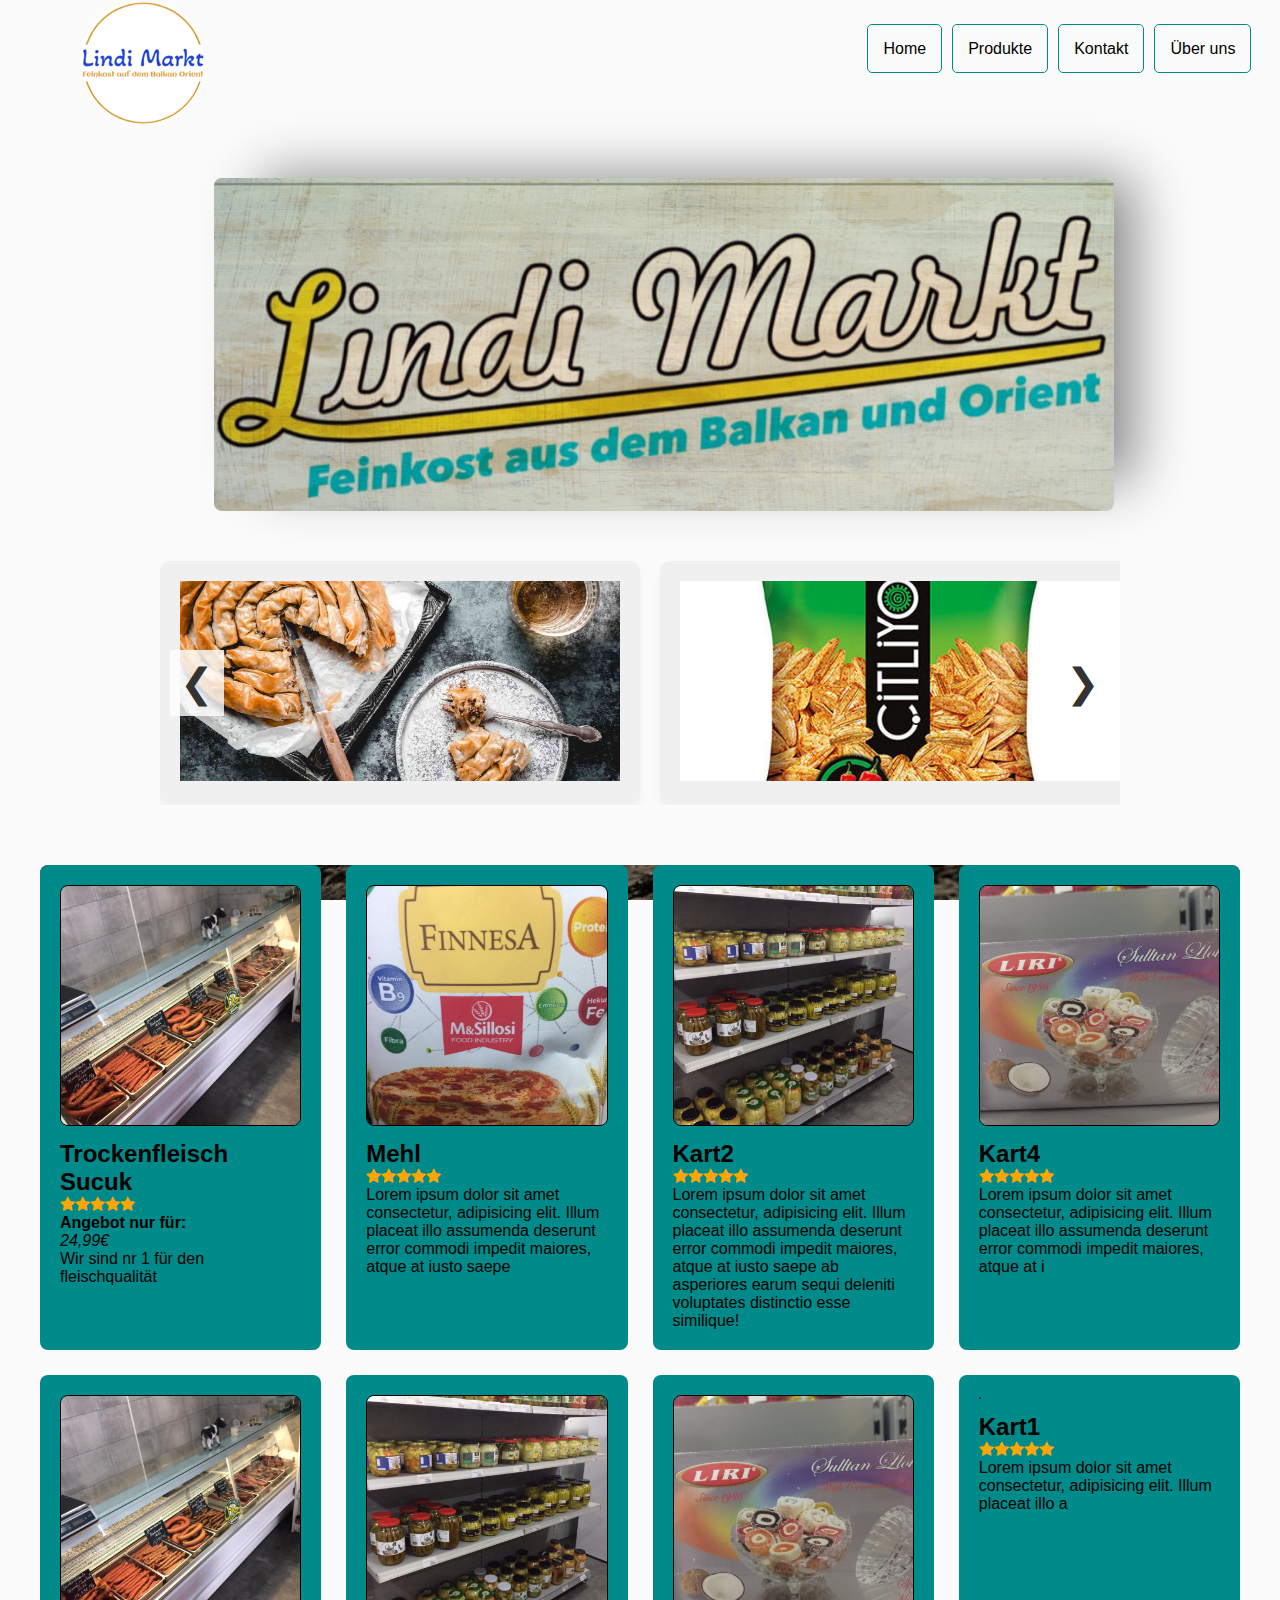
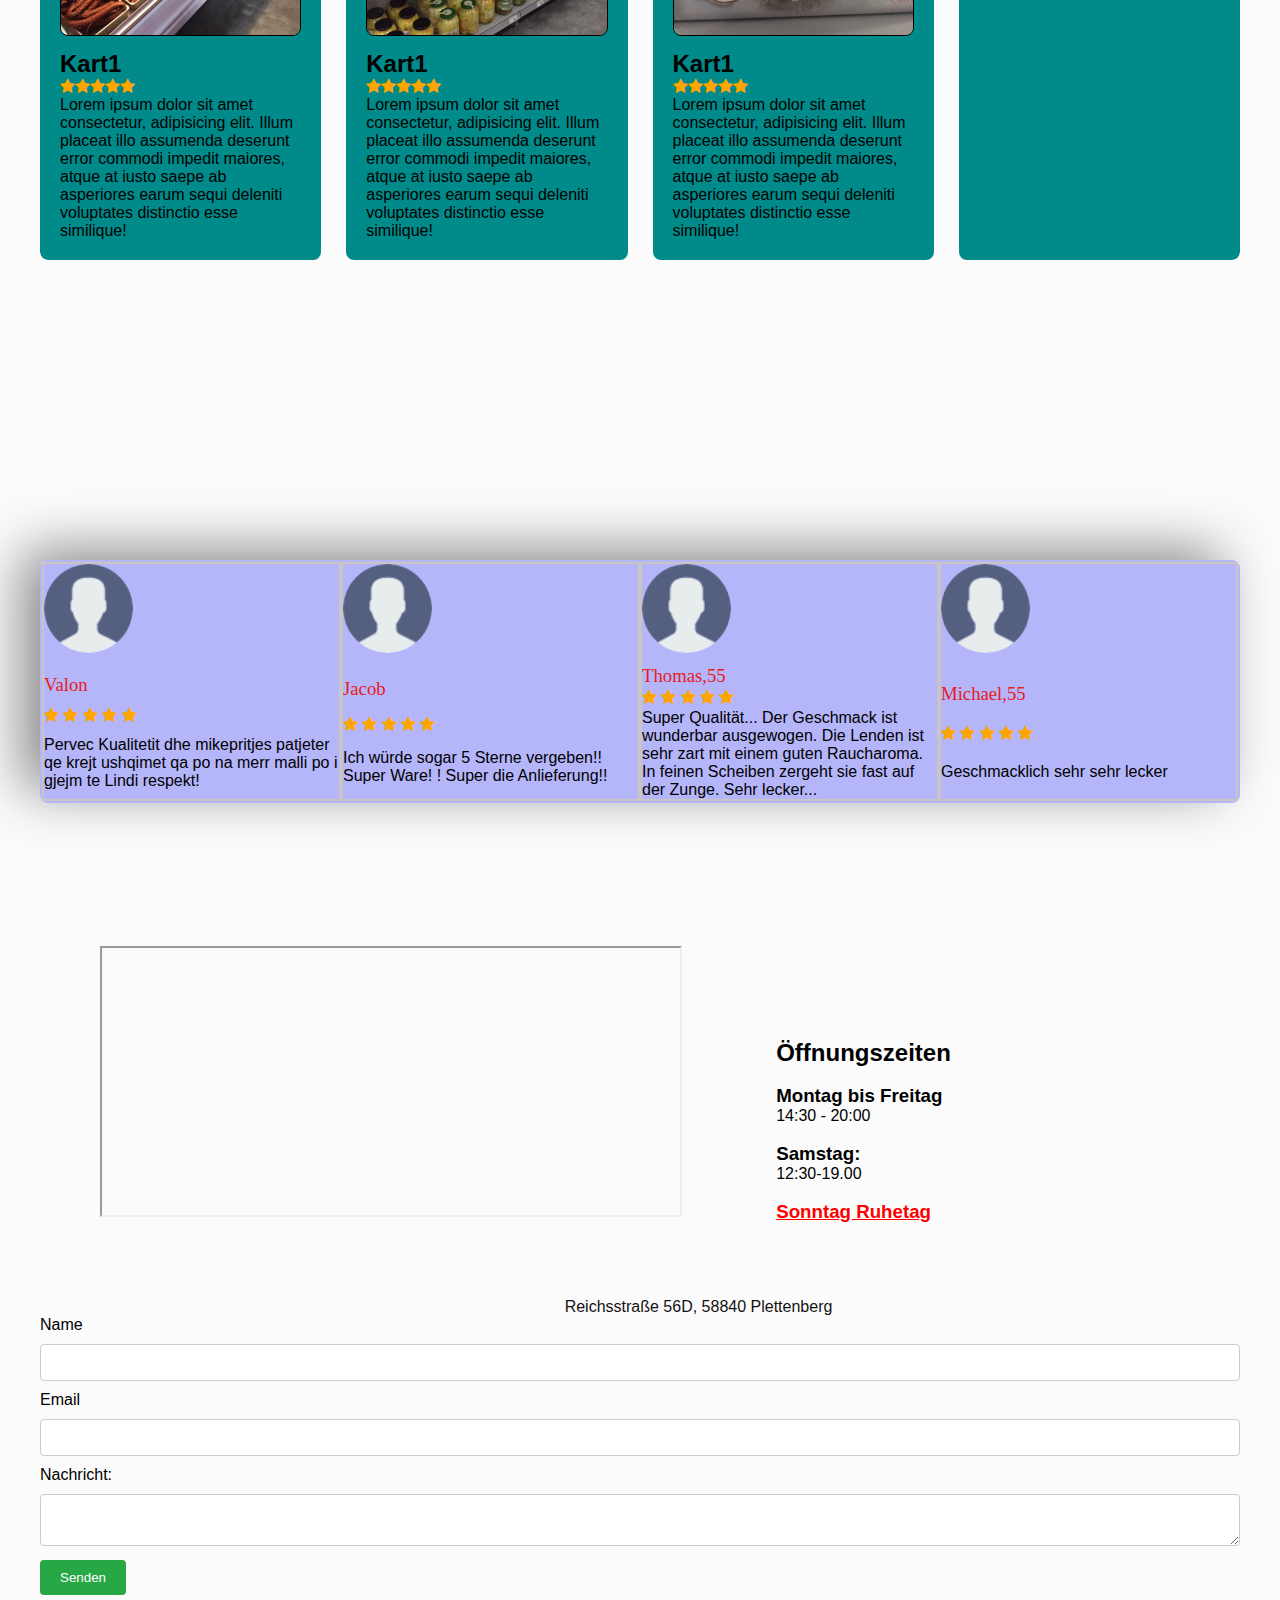
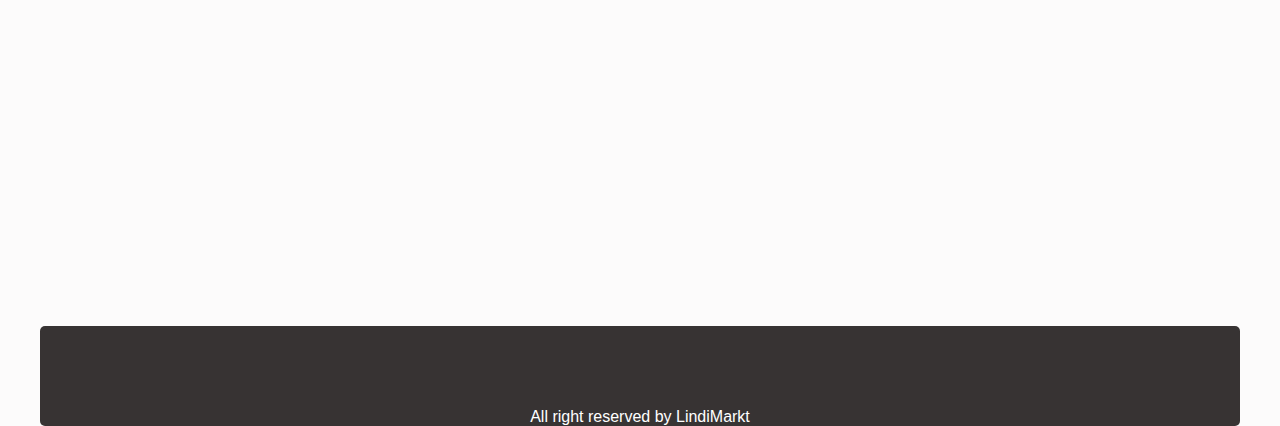
==== commit b6fa4f37: "form repaired" ====
--- a/index.html
+++ b/index.html
@@ -280,29 +280,30 @@
             <p>12:30-19.00</p><br>
             <span><h3><u> Sonntag Ruhetag</u></h3></span><br>
             
-            <form onsubmit="SendMail(); return false;">
-                <label for="full_name">Name</label>
-                <input type="text" id="full_name" name="full_name" required>
-              
-                <label for="email_id">Email</label>
-                <input type="email" id="email_id" name="email_id" required>
-              
-                <label for="message">Nachricht:</label>
-                <textarea id="message" name="message" required></textarea>
-              
-                <button type="submit">Senden</button>
-              </form>
-            
-    </div>
-   
-    </div>
-    
-
-    
-    </div>
-
+   
+    </div>
+    
+
+    
+    </div>
     <div class="lokacioni"><a href="https://www.google.com/maps/place//data=!4m2!3m1!1s0x47b95122e5aa38db:0xdad2295b1134eec2?sa=X&ved=1t:8290&ictx=111"> <span></span> Reichsstraße 56D, 58840 Plettenberg </a></div>
     
+    <div>
+        <form onsubmit="SendMail(); return false;">
+            <label for="full_name">Name</label>
+            <input type="text" id="full_name" name="full_name" required>
+          
+            <label for="email_id">Email</label>
+            <input type="email" id="email_id" name="email_id" required>
+          
+            <label for="message">Nachricht:</label>
+            <textarea id="message" name="message" required></textarea>
+          
+            <button class="submit_btn" type="submit">Senden</button>
+          </form></div>
+        
+
+   
     <div class="tel">
         <a href="tel:023491 9144810"><i class="fa-solid fa-phone" style="color:green" ></i>  </a> 
         <a href="https://www.facebook.com/schemi.tahiri"><i class="fa-brands fa-facebook" style="color: blue;"></i></a>
--- a/styles.css
+++ b/styles.css
@@ -676,10 +676,23 @@
         display:grid;
         grid-template-rows: repeat(3, auto); 
         row-gap: 20px;
-     
-    
-    
-
+
+    }
+    .lokacioni{
+        padding-top: 10%;
+        padding-bottom: 15%;
+    }
+
+    .form{
+        display:flex;
+        justify-content: center;
+    }
+    .submit_btn{
+        display: flex;
+       width: 100%;
+       align-content: center;
+        justify-content: center;
+        margin: auto 0;
     }
     .tel{
         display: flex;
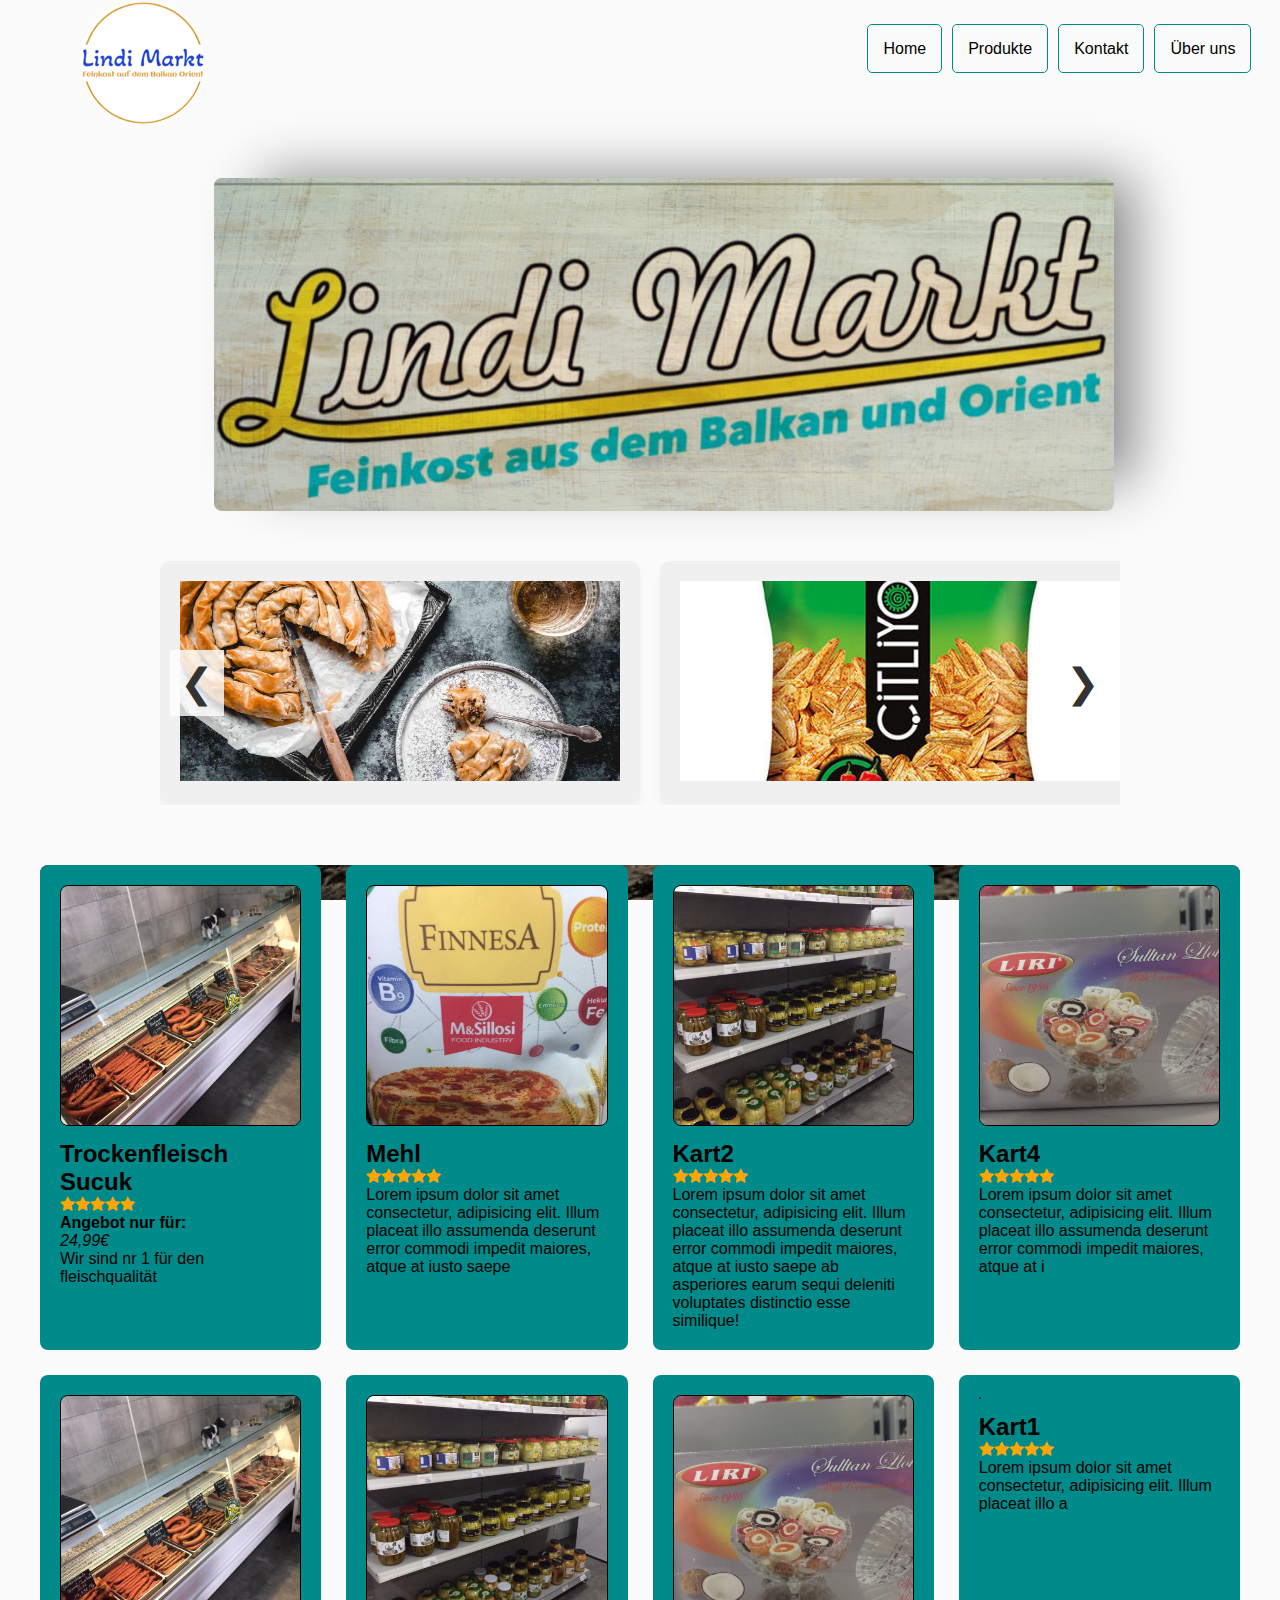
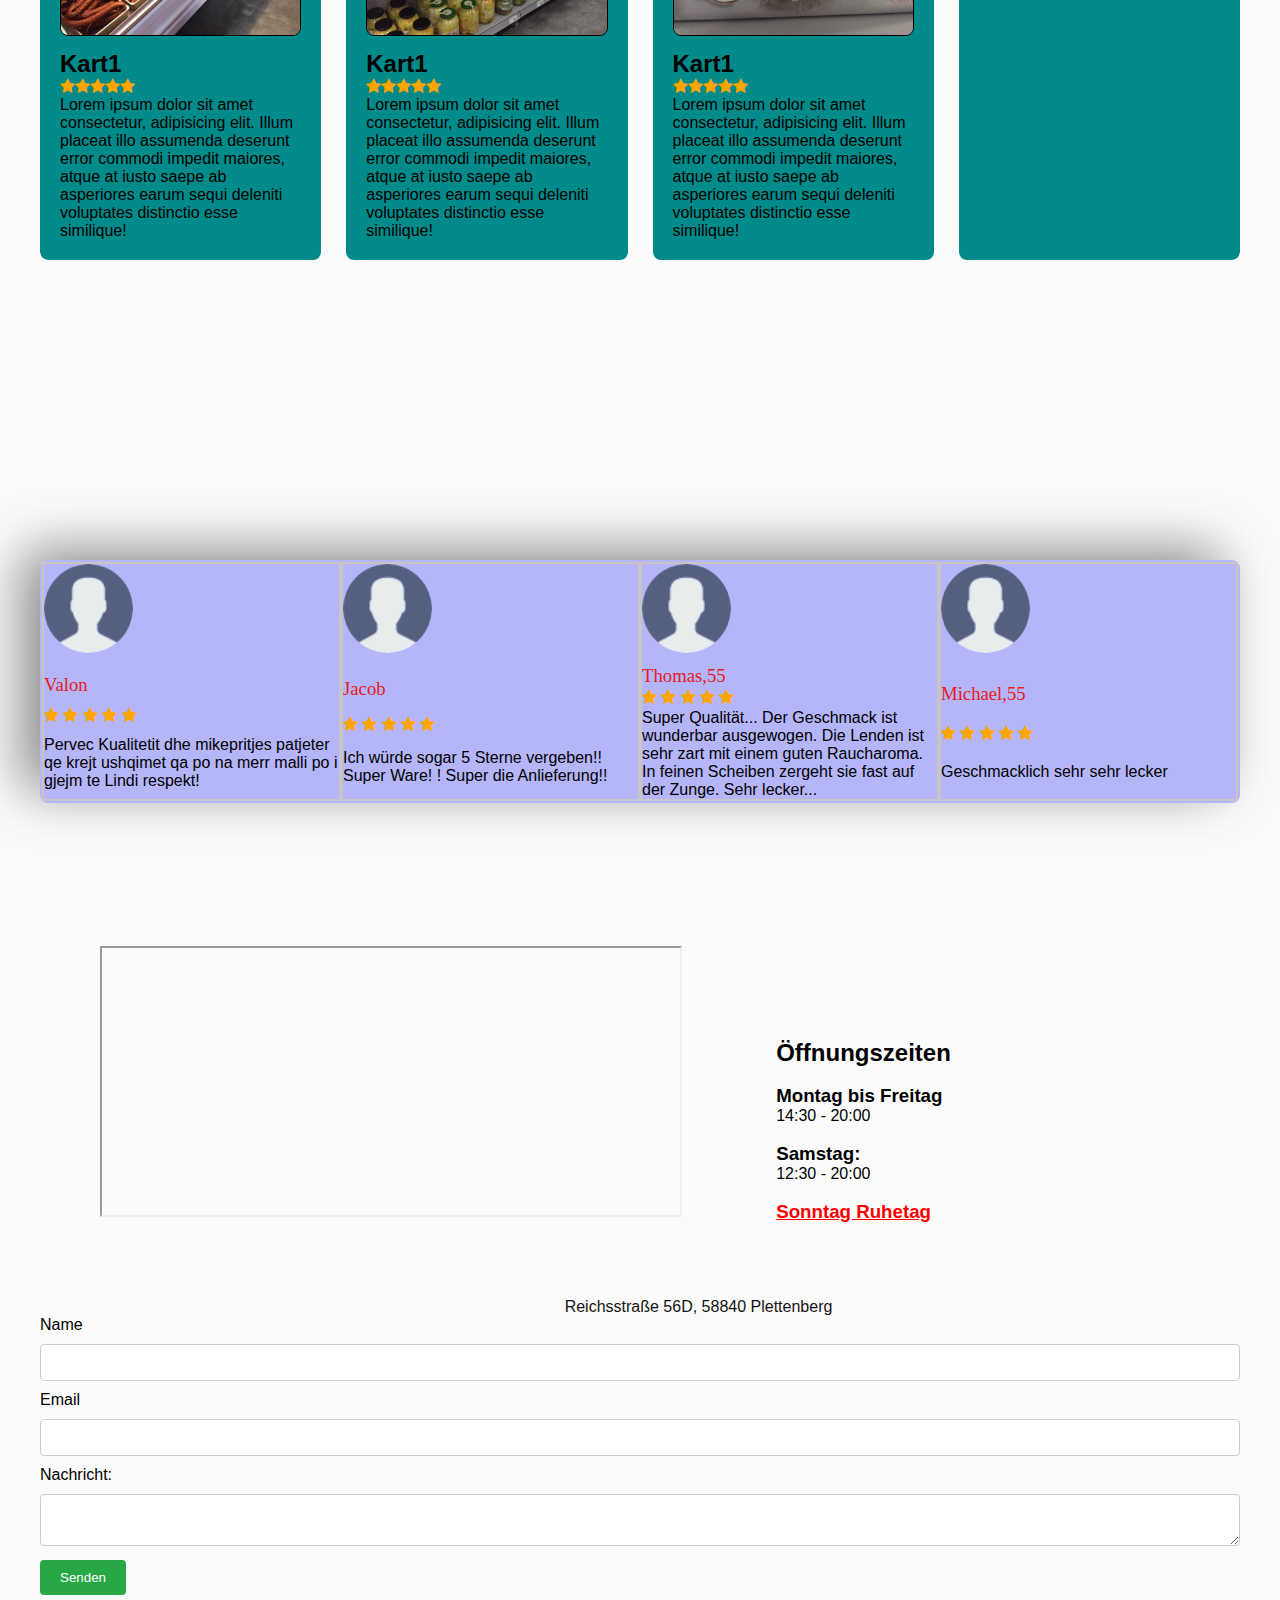
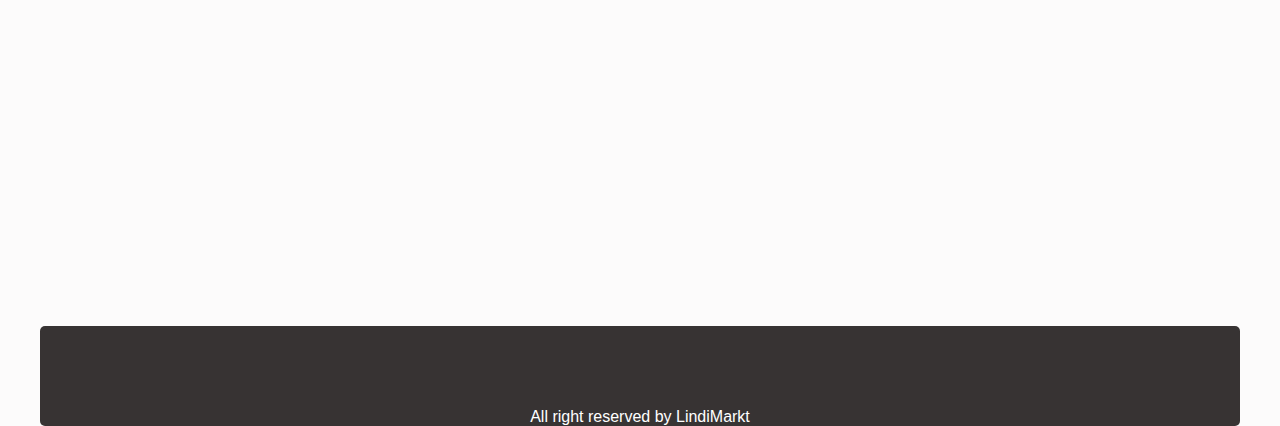
==== commit 5bd8a914: "uber uns" ====
--- a/index.html
+++ b/index.html
@@ -60,7 +60,7 @@
     <li><a href="index.html">Home</a></li>
     <li><a href="#Produkte" onclick="scroll('#Produkte')">Produkte</a></li>
     <li><a href="#Kontakt">Kontakt</a></li>
-    <li><a href="#Kontakt">Über uns</a></li>
+    <li><a href="über_uns.html">Über uns</a></li>
     
     </ul>
      
@@ -81,7 +81,7 @@
          <li><a href="index.html">Home</a></li>
        <li><a href="#Produkte" onclick="scroll('#Produkte')">Produkte</a></li>
        <li><a href="#Kontakt">Kontakt</a></li>
-       <li><a href="#Kontakt">Über uns</a></li>
+       <li><a href="über_uns.html">Über uns</a></li>
     
      
        </ul>
@@ -230,7 +230,7 @@
 
 
     
-<section>
+
 <div class="kunden">
     <div class="card2">
 
@@ -265,7 +265,7 @@
     </div>
 </div>
     
-</section>
+
 
 <div id="Kontakt">
     <div class="über_uns">
@@ -277,7 +277,7 @@
             <p><h3>Montag bis Freitag</h3></p>
             <p>14:30 - 20:00</p><br>
             <h3>Samstag:</h3>
-            <p>12:30-19.00</p><br>
+            <p>12:30 - 20:00</p><br>
             <span><h3><u> Sonntag Ruhetag</u></h3></span><br>
             
    
--- a/styles.css
+++ b/styles.css
@@ -627,6 +627,7 @@
   overflow: hidden;
   float: right;
   margin-left: 0;
+  margin-bottom: 30%;
     
  }
     
@@ -663,14 +664,14 @@
 
     }
 
-   /*  #Kontakt{
-        width: 100%;
-        display: flex;
-        justify-content: center;
-        align-items: center;
+  #Kontakt{
+        width: 100%;
+        display: block;
+        margin-top: 10%;
+       
      
 
-    } */
+    } 
     .über_uns{
        width: 80%;
         display:grid;
@@ -710,8 +711,10 @@
    
     .kunden{
         width: 100%;
+        display: block;
         background-image:url(img/mitrovica.jpg);
         margin-bottom: 20%;
+        margin-top: 20%;
         border-radius: 0%;
         gap: 3%;
         display: grid;
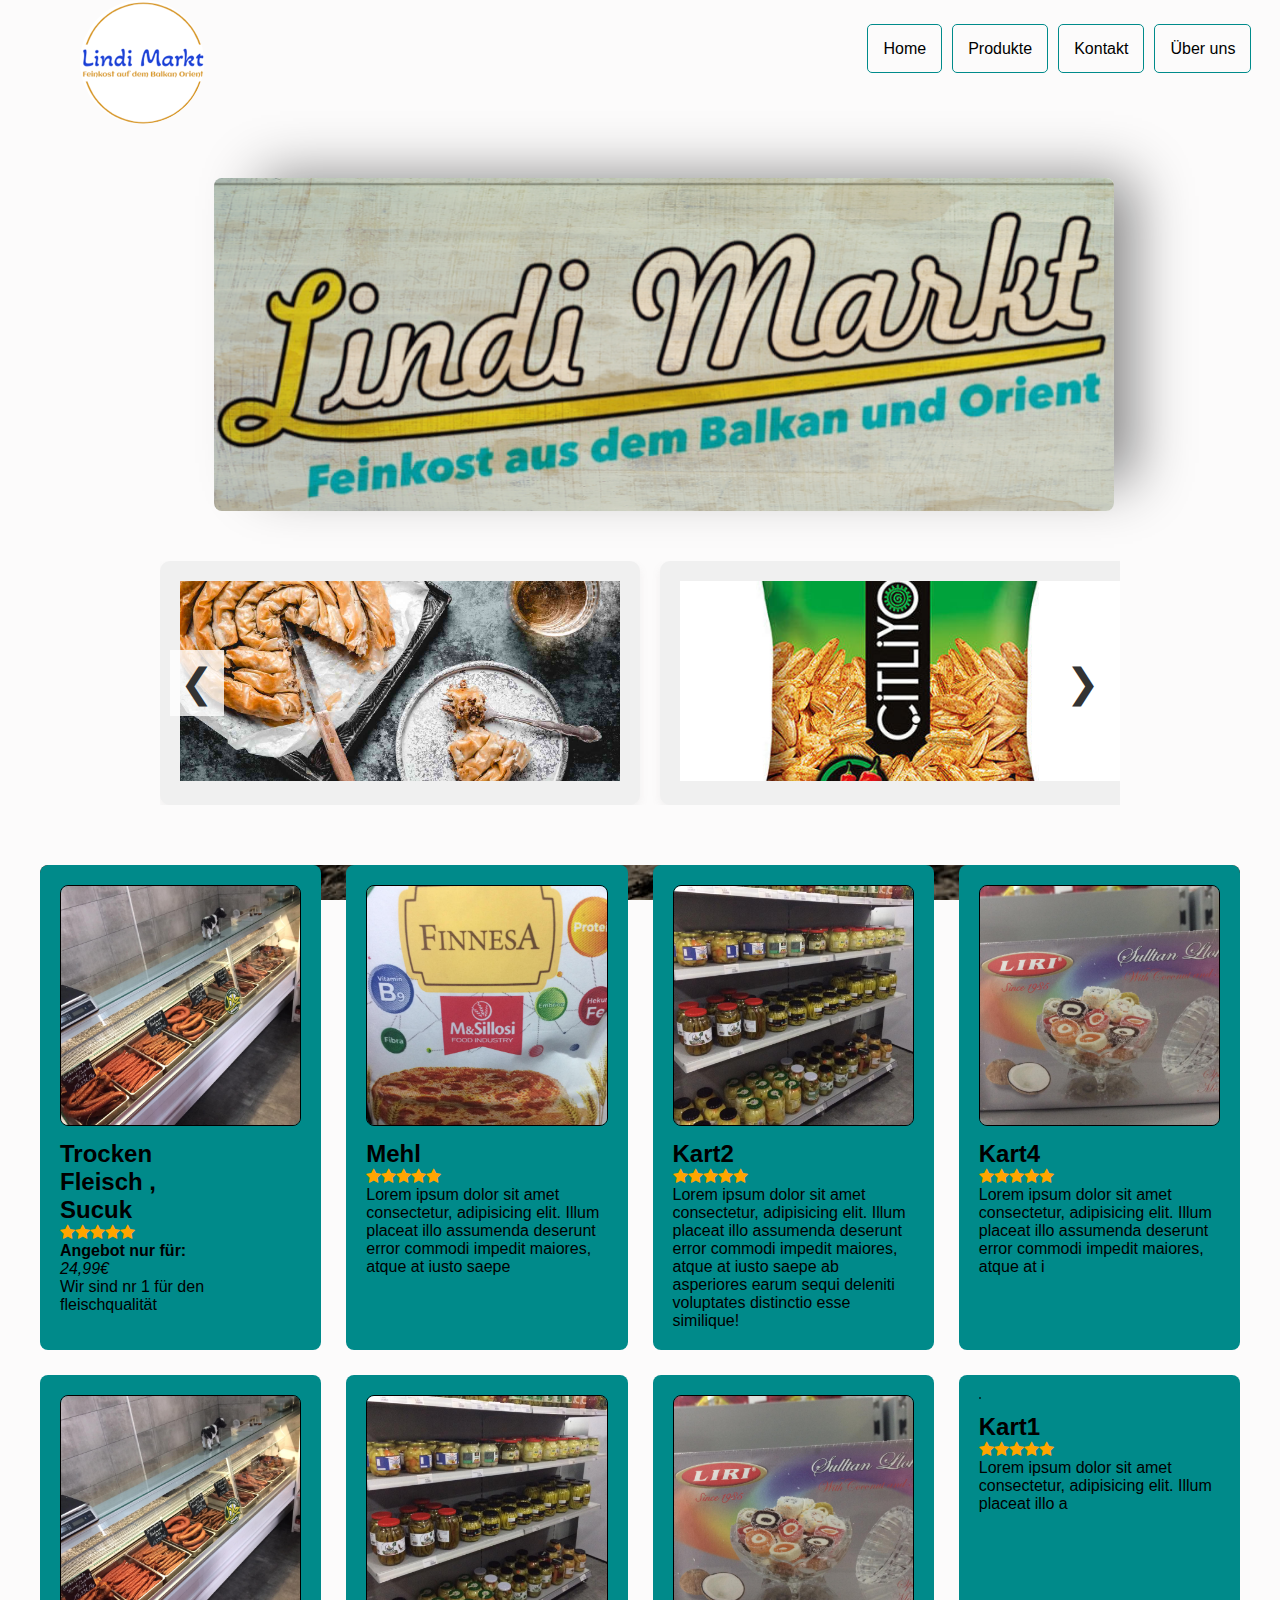
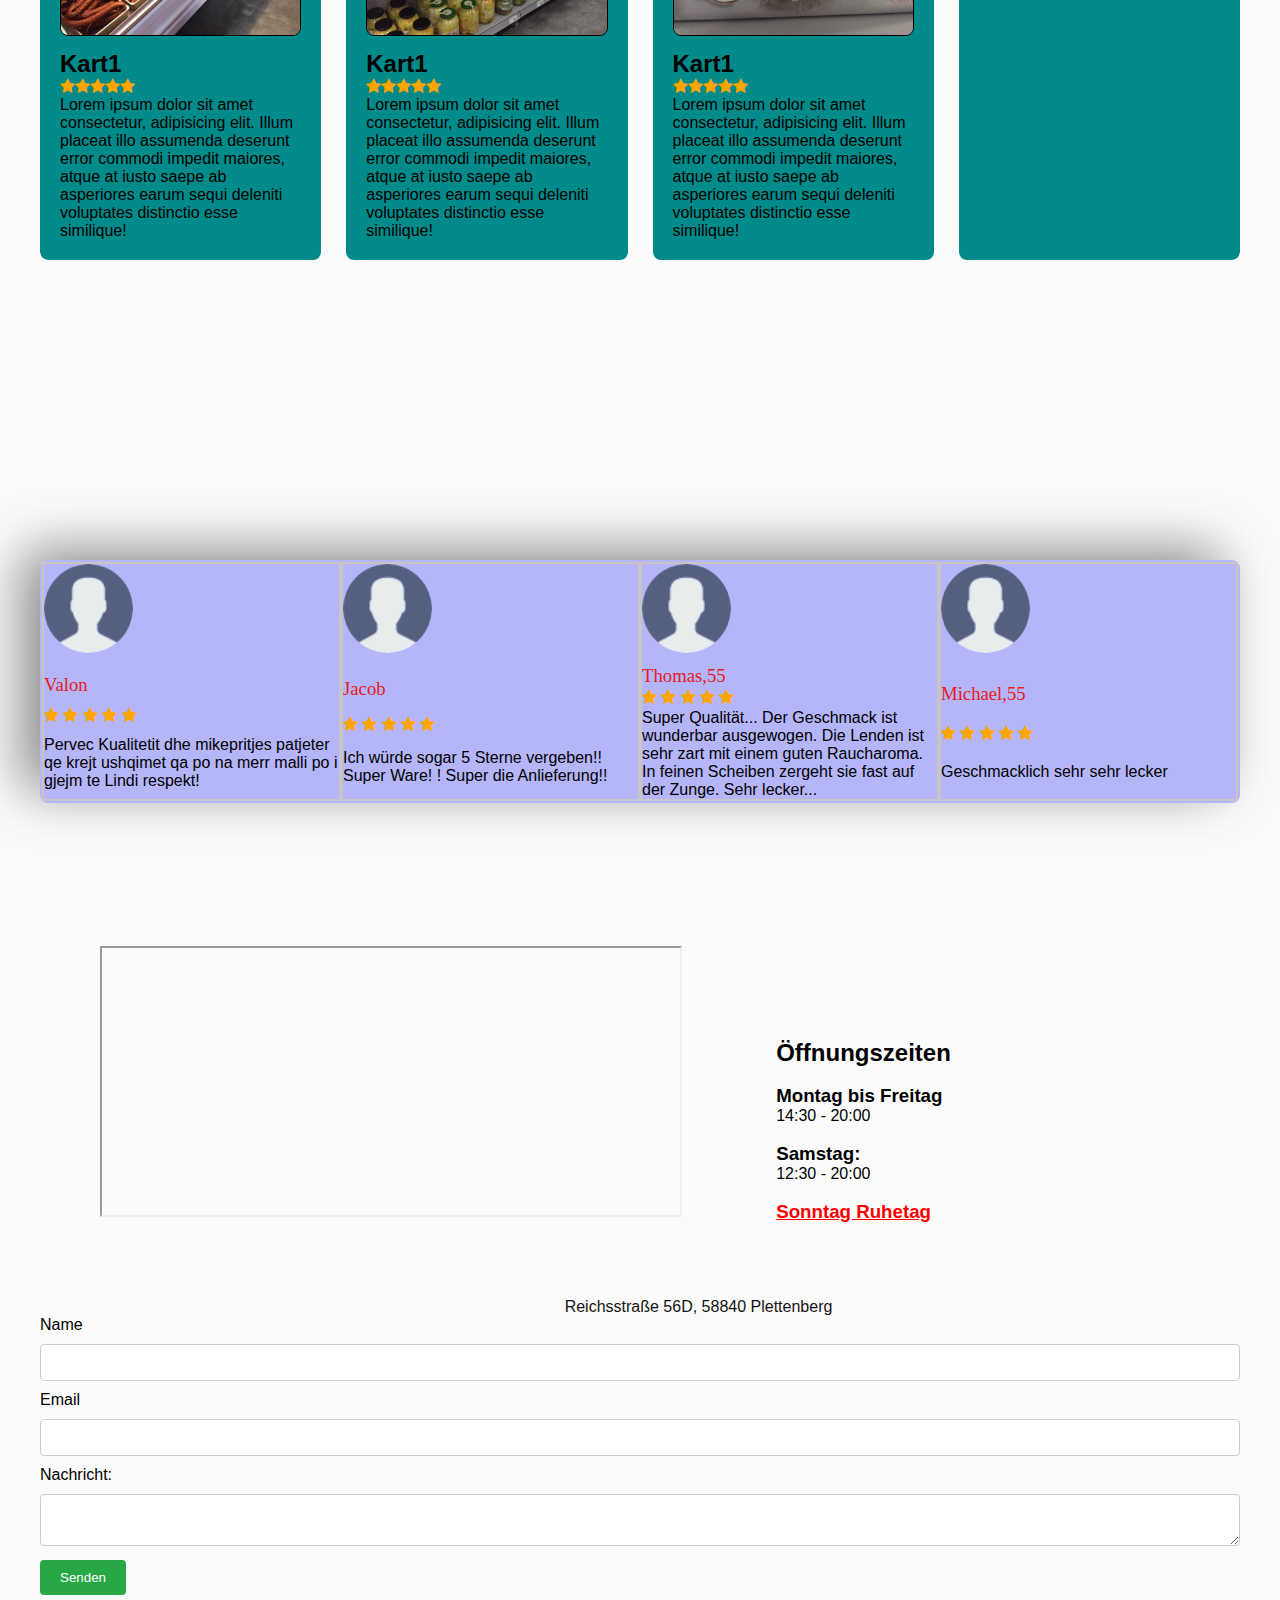
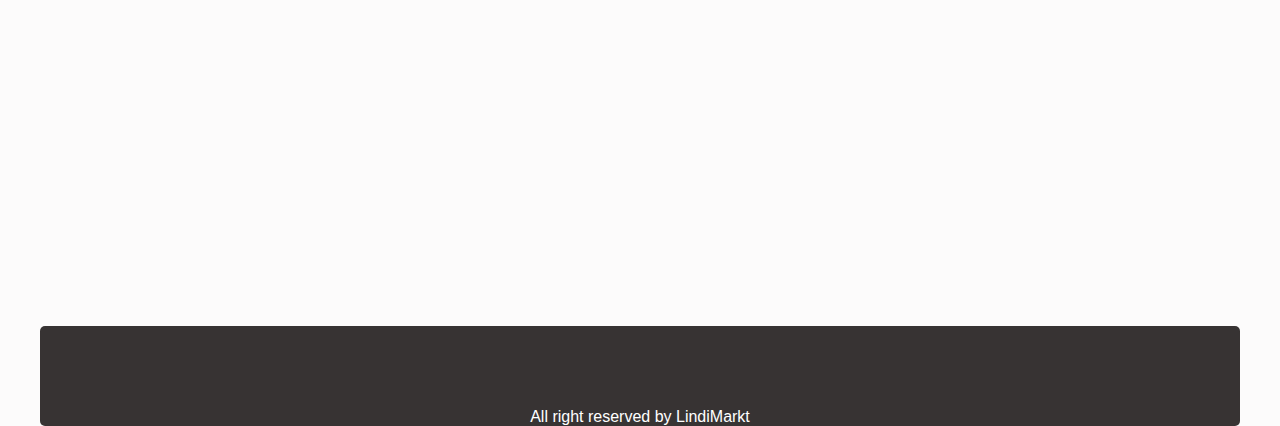
==== commit 48b074b7: "debbug cards" ====
--- a/index.html
+++ b/index.html
@@ -49,10 +49,7 @@
     <img src="img/lm.png" alt="" >
    </div>
  
-<!--    <div class="navbar">
-   <div class="hamburger" id="hamburger">
-    <i class="fa-duotone fa-solid fa-bars fa-4x"></i>
-</div> -->
+
    <div class="maincontainer">
 
     <nav>
@@ -163,29 +160,30 @@
     <div id="Produkte">
 
         <div class="container">
+            
             <div class="grid">
                 <div class="card">
                     <img src="img/img5.png" alt=>
-                    <h2>Trockenfleisch <br> Sucuk</h2>
-                    <span class="fa fa-star checked"></span><span class="fa fa-star checked"></span><span class="fa fa-star checked"></span><span class="fa fa-star checked"></span><span class="fa fa-star checked"></span>
-                    <p><b>Angebot nur für:</b></p>
-                    <p><i>24,99€</i></p>
-
-                    <p>Wir sind nr 1 für den fleischqualität
-                    </p>
-               </div>
-        <div class="card">
-                    <img src="img/img3.png" alt="">
-                    <h2>Mehl</h2>
-                    <span class="fa fa-star checked"></span><span class="fa fa-star checked"></span><span class="fa fa-star checked"></span><span class="fa fa-star checked"></span><span class="fa fa-star checked"></span> 
-                    <p>Lorem ipsum dolor sit amet consectetur, adipisicing elit. Illum placeat illo assumenda deserunt error commodi impedit maiores, atque at iusto saepe </p>
-                </div>
+                        <h2>Trocken <br> Fleisch ,<br> Sucuk</h2>
+                         <span class="fa fa-star checked"></span><span class="fa fa-star checked"></span><span class="fa fa-star checked"></span><span class="fa fa-star checked"></span><span class="fa fa-star checked"></span>
+                            <p><b>Angebot nur für:</b></p>
+                                <p><i>24,99€</i></p>
+
+                                     <p>Wir sind nr 1 für den fleischqualität
+                              </p>
+                         </div>
+                <div class="card">
+                     <img src="img/img3.png" alt="">
+                        <h2>Mehl</h2>
+                            <span class="fa fa-star checked"></span><span class="fa fa-star checked"></span><span class="fa fa-star checked"></span><span class="fa fa-star checked"></span><span class="fa fa-star checked"></span> 
+                                <p>Lorem ipsum dolor sit amet consectetur, adipisicing elit. Illum placeat illo assumenda deserunt error commodi impedit maiores, atque at iusto saepe </p>
+                         </div>
         <div class="card">
                     <img src="img/img2.png" alt="">
-                    <h2>Kart2</h2>
-                    <span class="fa fa-star checked"></span><span class="fa fa-star checked"></span><span class="fa fa-star checked"></span><span class="fa fa-star checked"></span><span class="fa fa-star checked"></span>
-                    <p>Lorem ipsum dolor sit amet consectetur, adipisicing elit. Illum placeat illo assumenda deserunt error commodi impedit maiores, atque at iusto saepe ab asperiores earum sequi deleniti voluptates distinctio esse similique!</p>
-                </div>
+                        <h2>Kart2</h2>
+                            <span class="fa fa-star checked"></span><span class="fa fa-star checked"></span><span class="fa fa-star checked"></span><span class="fa fa-star checked"></span><span class="fa fa-star checked"></span>
+                                 <p>Lorem ipsum dolor sit amet consectetur, adipisicing elit. Illum placeat illo assumenda deserunt error commodi impedit maiores, atque at iusto saepe ab asperiores earum sequi deleniti voluptates distinctio esse similique!</p>
+                         </div>
             
         <div class="card">
                     <img src="img/img4.png" alt="">
@@ -288,7 +286,7 @@
     </div>
     <div class="lokacioni"><a href="https://www.google.com/maps/place//data=!4m2!3m1!1s0x47b95122e5aa38db:0xdad2295b1134eec2?sa=X&ved=1t:8290&ictx=111"> <span></span> Reichsstraße 56D, 58840 Plettenberg </a></div>
     
-    <div>
+    <div class="forma">
         <form onsubmit="SendMail(); return false;">
             <label for="full_name">Name</label>
             <input type="text" id="full_name" name="full_name" required>
--- a/styles.css
+++ b/styles.css
@@ -17,6 +17,7 @@
     align-items: center;
     justify-content: center;
     margin: 0 auto;
+    padding: 0;
 
 
     }
@@ -275,7 +276,7 @@
     #scrollUp{
         display:none;
         position: fixed;
-        margin-left: 95%;
+        margin-left: 93%;
         bottom: 5%;
         z-index: 1100;
     
@@ -453,6 +454,7 @@
 
 
 
+
     
     
     .contact-form {
@@ -529,8 +531,9 @@
 .grid{
     width: 100%;
     display: grid;
-    grid-template-columns:repeat(2,2fr);
+    grid-template-columns:repeat(2 ,1fr);
     gap: 2px;
+    padding: 10px;
    
     
     
@@ -582,7 +585,7 @@
 #scrollUp{
     display:none;
     position: fixed;
-    margin-left: 85%;
+    margin-left: 90%;
     bottom: 5%;
 
     
@@ -614,6 +617,11 @@
    
 .container{
     width: 100%;
+    height: auto;
+  display: flex;
+  justify-content: space-around;
+  
+  
   
 
 }
@@ -621,10 +629,9 @@
     
  #Produkte{
     width: 100%;
-    display: grid;
-    grid-template-columns: 1fr;
+    display: flex;
     height:auto;
-  overflow: hidden;
+
   float: right;
   margin-left: 0;
   margin-bottom: 30%;
@@ -641,10 +648,12 @@
   
     .card{
 
-        width: 97%; 
-       
-    }
-    .card-text {
+     width: 100%;
+
+
+       
+    }
+    .card p {
         display: -webkit-box;
         -webkit-box-orient: vertical;
         -webkit-line-clamp: 3; /* Kufizon në 3 rreshta */
@@ -653,8 +662,8 @@
       }
 
       .card img{
-        width: 100%;
-        height: auto;
+        width: 130px;
+        height: 100px;
       }
 
 
@@ -684,10 +693,18 @@
         padding-bottom: 15%;
     }
 
-    .form{
-        display:flex;
-        justify-content: center;
-    }
+   .forma{
+    display: flex;
+    justify-content: center;
+    align-items: center;
+    margin-left: 8%;
+    width: 85%;
+    margin-top: 10%;
+    margin-bottom: 20%;
+
+   }
+
+
     .submit_btn{
         display: flex;
        width: 100%;
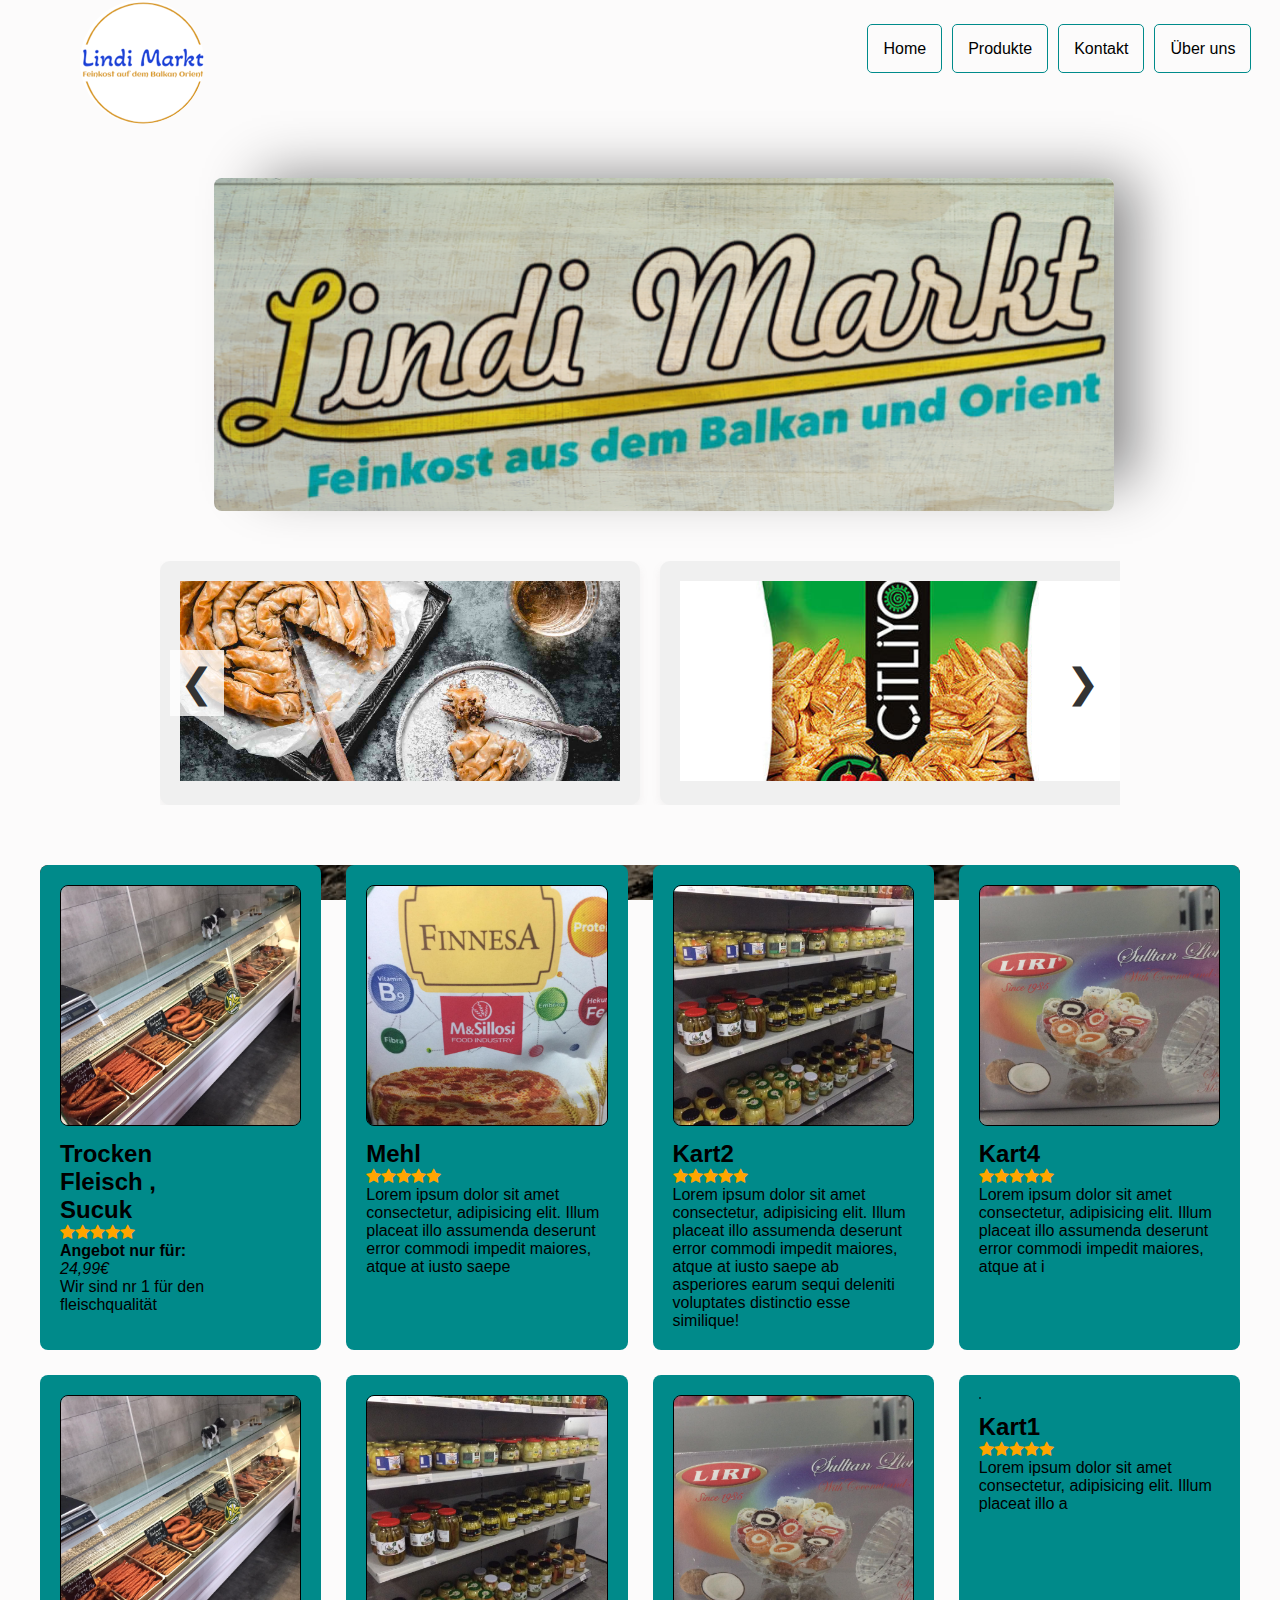
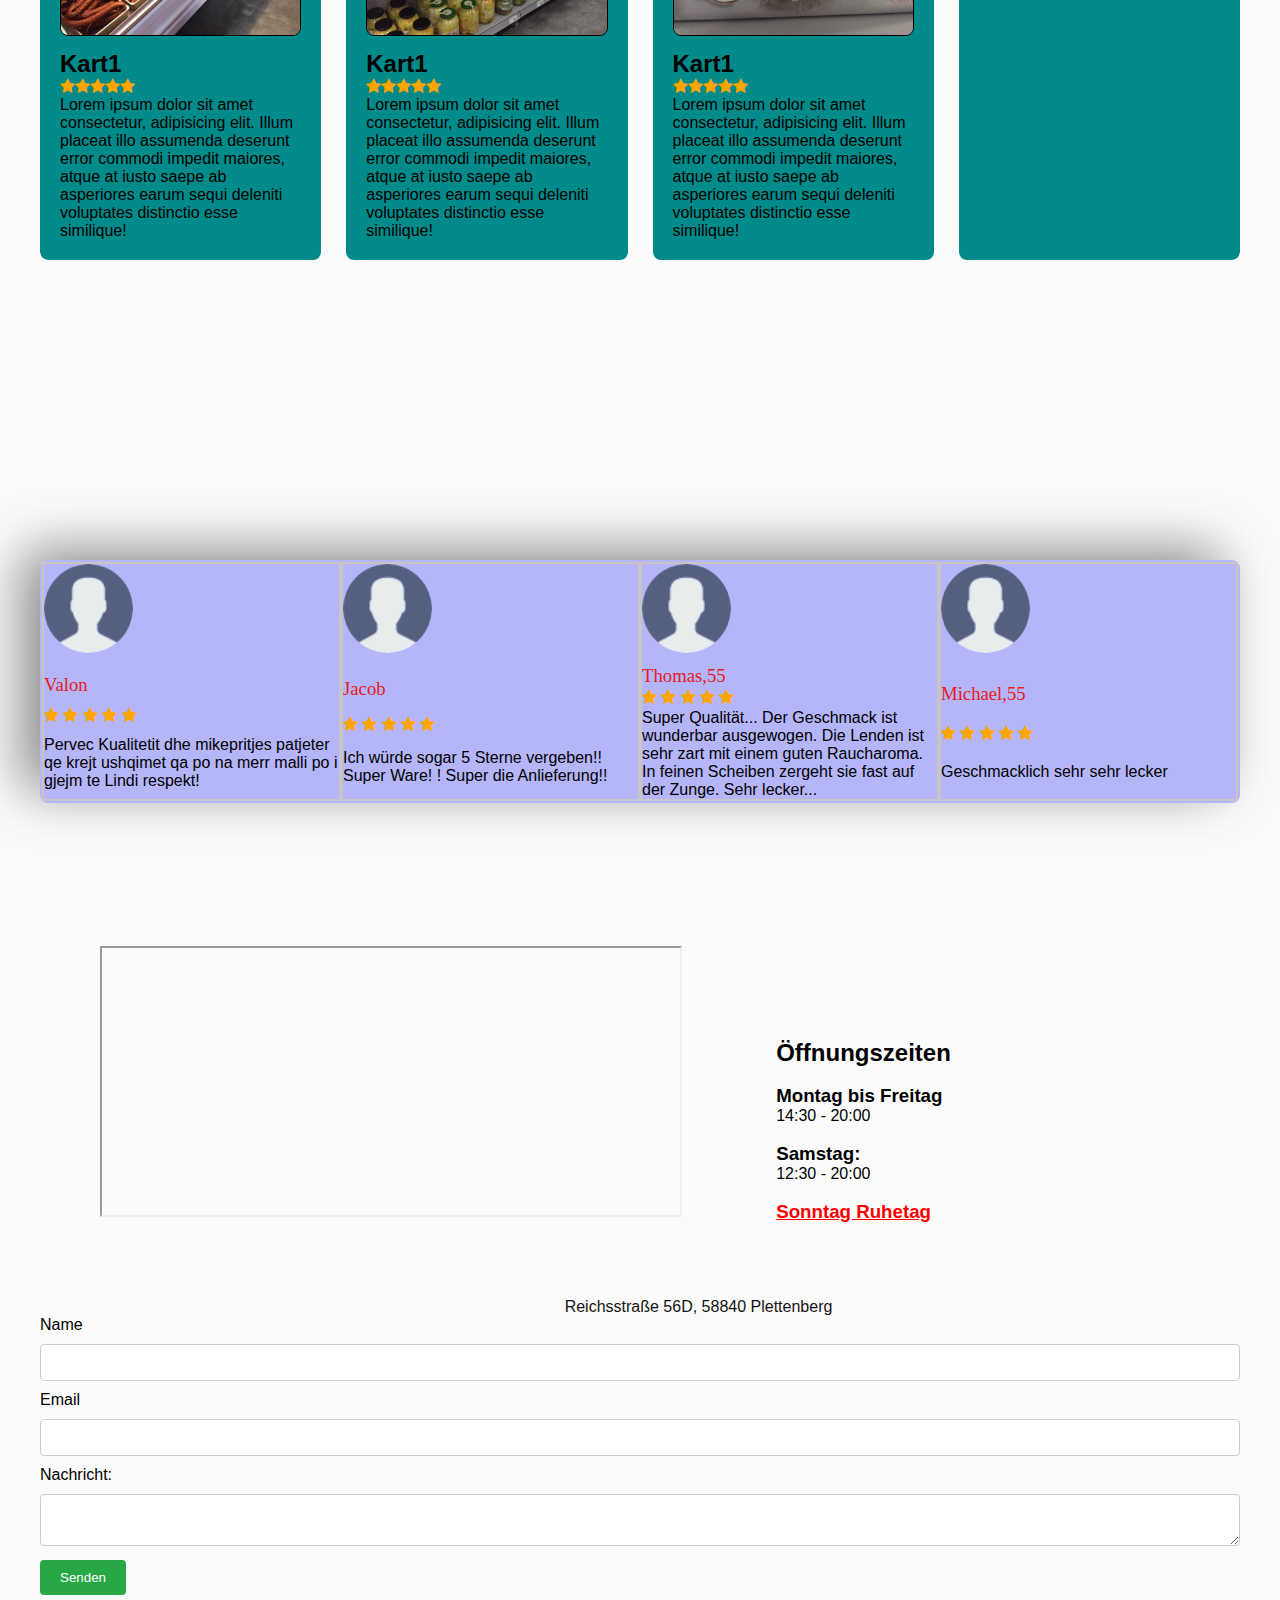
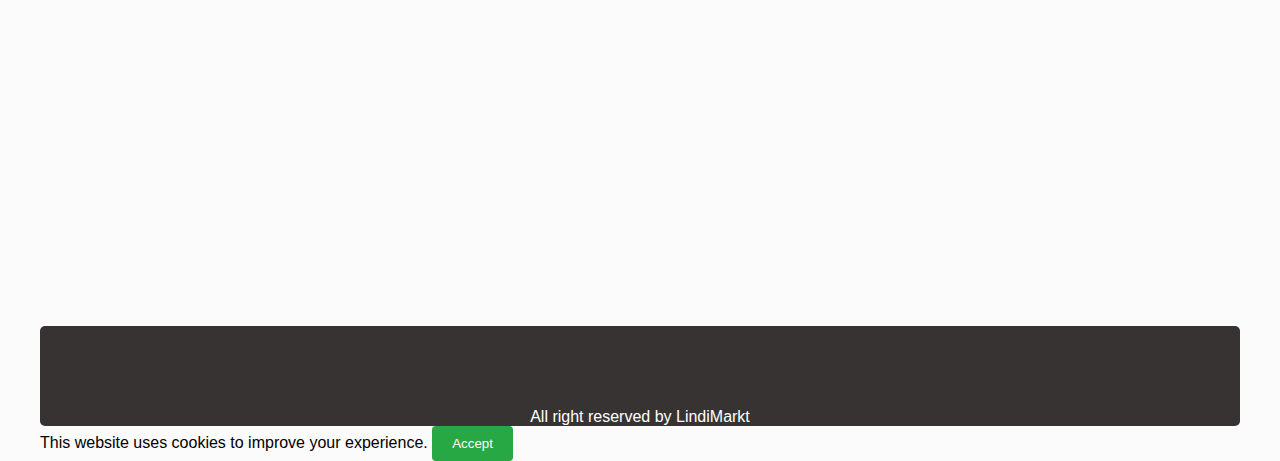
==== commit 16af49ef: "Update index.html" ====
--- a/index.html
+++ b/index.html
@@ -317,6 +317,11 @@
 </div>
 
 </div>
+        <div id="cookie-banner" class="cookie-banner">
+  This website uses cookies to improve your experience. 
+  <button id="accept-cookies">Accept</button>
+</div>
+
 </body>
 
 <footer>
@@ -350,4 +355,4 @@
 
    
 </footer>
-</html>+</html>
